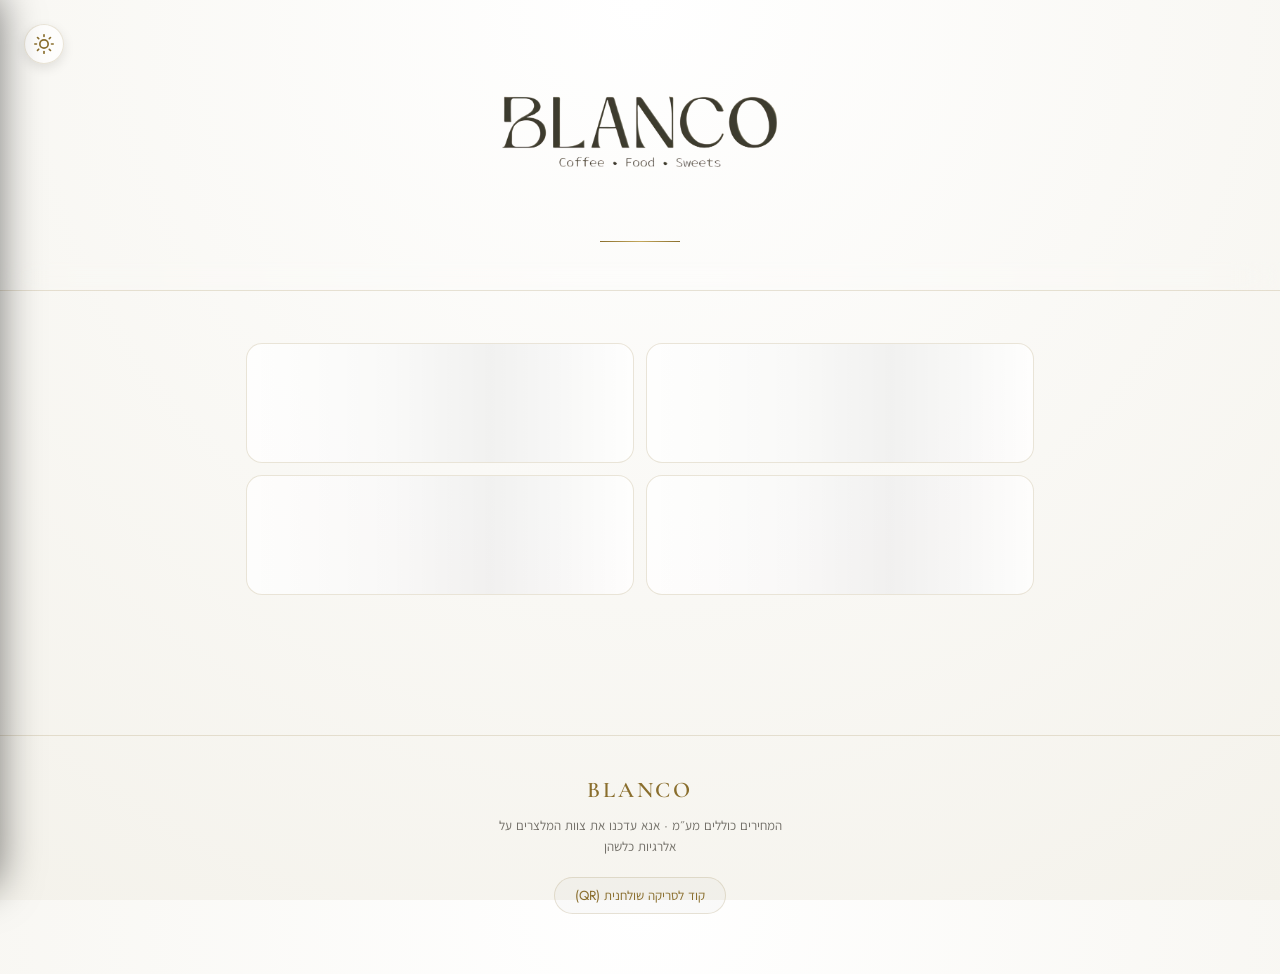
==== index.html @ 7db90a81 "Compact layout and 120Hz scroll performance optimization" ====
<!DOCTYPE html>
<html lang="he" dir="rtl">
<head>
  <meta charset="UTF-8">
  <meta name="viewport" content="width=device-width, initial-scale=1.0, maximum-scale=1.0, user-scalable=no">
  <title>BLANCO — תפריט דיגיטלי</title>
  <link rel="stylesheet" href="index.css">
</head>
<body class="light-theme">

  <!-- Top Action Header -->
  <header class="site-header">
    <div class="theme-toggle-wrap">
      <button class="theme-toggle-btn" id="themeToggle" aria-label="שינוי מצב תצוגה">
        <!-- Moon Icon (Hidden by Default in Light Mode) -->
        <svg id="themeIconMoon" width="20" height="20" viewBox="0 0 24 24" fill="none" stroke="currentColor" stroke-width="2" stroke-linecap="round" stroke-linejoin="round" style="display: none;">
          <path d="M21 12.79A9 9 0 1 1 11.21 3 7 7 0 0 0 21 12.79z"></path>
        </svg>
        <!-- Sun Icon (Visible by Default in Light Mode) -->
        <svg id="themeIconSun" width="20" height="20" viewBox="0 0 24 24" fill="none" stroke="currentColor" stroke-width="2" stroke-linecap="round" stroke-linejoin="round">
          <circle cx="12" cy="12" r="5"></circle>
          <line x1="12" y1="1" x2="12" y2="3"></line>
          <line x1="12" y1="21" x2="12" y2="23"></line>
          <line x1="4.22" y1="4.22" x2="5.64" y2="5.64"></line>
          <line x1="18.36" y1="18.36" x2="19.78" y2="19.78"></line>
          <line x1="1" y1="12" x2="3" y2="12"></line>
          <line x1="21" y1="12" x2="23" y2="12"></line>
          <line x1="4.22" y1="19.72" x2="5.64" y2="18.30"></line>
          <line x1="18.36" y1="5.64" x2="19.78" y2="4.22"></line>
        </svg>
      </button>
    </div>
    
    <img src="images/logo.png" alt="BLANCO Logo" class="logo-img">
    <div class="header-divider"></div>
  </header>



  <!-- Sticky Scrolling Section Pills Navigator -->
  <nav class="sticky-nav" id="stickyNav">
    <div class="nav-pills-wrapper">
      <div class="nav-pills no-scrollbar" id="navPills"></div>
    </div>
  </nav>

  <!-- Menu Root Container -->
  <main id="menuMain">
    <div id="menuRoot">
      <!-- Loading Skeletons -->
      <div class="items-grid" style="margin-top: 20px;">
        <div class="skeleton-card"><div class="skeleton-shimmer"></div></div>
        <div class="skeleton-card"><div class="skeleton-shimmer"></div></div>
        <div class="skeleton-card"><div class="skeleton-shimmer"></div></div>
        <div class="skeleton-card"><div class="skeleton-shimmer"></div></div>
      </div>
    </div>
  </main>

  <!-- Float Order Selections Badge -->
  <button class="floating-order-badge" id="floatingOrderBtn">
    <svg width="20" height="20" viewBox="0 0 24 24" fill="none" stroke="currentColor" stroke-width="2.5" stroke-linecap="round" stroke-linejoin="round">
      <path d="M6 2L3 6v14a2 2 0 0 0 2 2h14a2 2 0 0 0 2-2V6l-3-4z"></path>
      <line x1="3" y1="6" x2="21" y2="6"></line>
      <path d="M16 10a4 4 0 0 1-8 0"></path>
    </svg>
    <span>הבחירות שלי</span>
    <span class="order-count-bubble" id="orderCountBubble">0</span>
  </button>

  <!-- Selections Bottom Sheet Drawer -->
  <div class="drawer-overlay" id="drawerOverlay"></div>
  <div class="order-drawer" id="orderDrawer">
    <div class="drawer-handle"></div>
    <div class="drawer-header">
      <h3 class="drawer-title">הבחירות שלי</h3>
      <button class="drawer-close-btn" id="drawerCloseBtn" aria-label="סגור">✕</button>
    </div>
    <div class="drawer-content" id="drawerContent">
      <!-- Injected row selections -->
    </div>
    <div class="drawer-footer">
      <div class="price-tally-row">
        <span>סה״כ מוערך:</span>
        <span class="price-tally-value" id="priceTallyValue">₪0</span>
      </div>
      <button class="clear-selections-btn" id="clearSelectionsBtn">נקה את כל הבחירות</button>
    </div>
  </div>

  <!-- Interactive Full Screen Lightbox -->
  <div class="lightbox" id="lightbox" role="dialog" aria-modal="true" aria-label="תצוגת תמונה מוגדלת">
    <button class="lightbox-close" id="lightboxClose" aria-label="סגור">✕</button>
    <div class="lightbox-content-wrap" id="lightboxContent">
      <img class="lightbox-img" id="lightboxImg" src="" alt="">
      <div class="lightbox-info">
        <h4 class="lightbox-title" id="lightboxTitle"></h4>
        <p class="lightbox-desc" id="lightboxDesc"></p>
      </div>
      <span class="swipe-hint">החליקו למטה כדי לסגור</span>
    </div>
  </div>

  <!-- Footer Actions -->
  <footer>
    <div class="footer-logo">BLANCO</div>
    <p class="footer-note">המחירים כוללים מע״מ · אנא עדכנו את צוות המלצרים על אלרגיות כלשהן</p>
    <a href="qr.html" class="qr-footer-link">קוד לסריקה שולחנית (QR)</a>
  </footer>

  <!-- Scroll Back to Top Button -->
  <button class="scroll-top" id="scrollTopBtn" aria-label="חזרה למעלה">↑</button>

  <div class="toast-msg" id="toastMsg"></div>

  <!-- App Logic Integrations -->
  <script type="module">
    import { firebaseConfig, SECTIONS } from './menu-config.js';
    import { initializeApp } from "https://www.gstatic.com/firebasejs/10.12.5/firebase-app.js";
    import { getFirestore, collection, getDocs, addDoc, serverTimestamp } from "https://www.gstatic.com/firebasejs/10.12.5/firebase-firestore.js";

    // Initialize Firebase
    const app = initializeApp(firebaseConfig);
    const db = getFirestore(app);

    // Selections state (Local Storage mapping)
    let selectedDishes = JSON.parse(localStorage.getItem('blanco_selections') || '{}');
    let allDishes = [];

    // Elements
    const $ = s => document.querySelector(s);
    const $$ = s => document.querySelectorAll(s);
    
    // Toast Notification helper
    function showToast(msg) {
      const toast = $('#toastMsg');
      toast.textContent = msg;
      toast.classList.add('show');
      setTimeout(() => toast.classList.remove('show'), 2000);
    }

    // Escape HTML helper
    function esc(s) {
      return String(s == null ? '' : s)
        .replace(/&/g, '&amp;')
        .replace(/</g, '&lt;')
        .replace(/>/g, '&gt;')
        .replace(/"/g, '&quot;');
    }

    // Parse and detect dietary flags from texts if not set explicitly
    function checkDietary(dish, type) {
      if (type === 'vegetarian') {
        if (dish.isVegetarian !== undefined) return !!dish.isVegetarian;
        const keywords = ['צמחוני', 'טבעוני', 'חלומי', 'גבינ', 'פטה', 'סלט', 'שקשוקה', 'קרואסון חמאה'];
        return keywords.some(k => (dish.name + ' ' + (dish.desc || '')).includes(k));
      }
      if (type === 'spicy') {
        if (dish.isSpicy !== undefined) return !!dish.isSpicy;
        const keywords = ['חריף', 'פיקנטי', 'צ׳ילי', 'סומאק', 'לבנה חריפה'];
        return keywords.some(k => (dish.name + ' ' + (dish.desc || '')).includes(k));
      }
      if (type === 'glutenfree') {
        if (dish.isGlutenFree !== undefined) return !!dish.isGlutenFree;
        const keywords = ['ללא גלוטן', 'סלמון', 'פילה אנגוס', 'קרפצ׳יו', 'פירות ים'];
        // Pastas, bread, foccacias, schnitzels are generally not gluten free
        const glutenKeywords = ['פסטה', 'לחם', 'ג׳בטה', 'קרואסון', 'שניצל', 'טוסט', 'קרוטונים', 'פוקצ׳ה'];
        const matchesGluten = glutenKeywords.some(k => (dish.name + ' ' + (dish.desc || '')).includes(k));
        return !matchesGluten && keywords.some(k => (dish.name + ' ' + (dish.desc || '')).includes(k));
      }
      return false;
    }

    // Generate Single Card HTML
    function buildCardHTML(d) {
      const isSelected = !!selectedDishes[d.id];
      const quantity = isSelected ? selectedDishes[d.id].qty : 0;
      
      const variants = (d.price && d.price.includes(' \u00b7 ')) ? d.price.split(' \u00b7 ') : null;
      const priceTop = (d.price && !variants) ? `<span class="item-price">${esc(d.price)}</span>` : '';
      const variantRow = variants ? `<div class="price-row">${variants.map(v => `<span class="price-variant">${esc(v)}</span>`).join('')}</div>` : '';
      const desc = d.desc ? `<p class="item-desc">${esc(d.desc)}</p>` : '';
      const notes = d.note ? d.note.split(' | ').map(n => `<span class="item-note">
        <svg width="12" height="12" viewBox="0 0 24 24" fill="none" stroke="currentColor" stroke-width="2" style="margin-left: 3px;">
          <circle cx="12" cy="12" r="10"></circle><line x1="12" y1="16" x2="12" y2="12"></line><line x1="12" y1="8" x2="12.01" y2="8"></line>
        </svg>
        ${esc(n)}
      </span>`).join('') : '';

      // Dietary tags preview badges
      let tagBadges = '';
      if (checkDietary(d, 'vegetarian')) {
        tagBadges += `<span class="diet-badge" title="צמחוני">🍃</span>`;
      }
      if (checkDietary(d, 'spicy')) {
        tagBadges += `<span class="diet-badge" title="פיקנטי / חריף">🌶️</span>`;
      }
      if (checkDietary(d, 'glutenfree')) {
        tagBadges += `<span class="diet-badge" title="ללא גלוטן">🌾</span>`;
      }

      const orderBtn = `<button class="add-to-order-btn ${isSelected ? 'added' : ''}" data-id="${d.id}">
        ${isSelected ? '✓ נבחרה (' + quantity + ')' : '+ הוסף לבחירות'}
      </button>`;

      const img = `<img class="card-img" ${d.photo ? `src="${esc(d.photo)}"` : ''} alt="${esc(d.name)}" loading="lazy" data-desc="${esc(d.desc || '')}">`;

      return `
        <div class="menu-card" data-id="${d.id}" data-name="${esc(d.name)}">
          <div class="card-body">
            <div class="card-top">
              <span class="item-name">${esc(d.name)}</span>
              ${priceTop}
            </div>
            ${desc}
            ${variantRow}
            <div style="display:flex; justify-content:space-between; align-items:center; flex-wrap:wrap; gap:8px; margin-top:auto;">
              ${orderBtn}
              <div class="card-dietary-tags">${tagBadges}</div>
            </div>
            <div style="margin-top:6px; display:flex; flex-direction:column; gap:4px;">${notes}</div>
          </div>
          <div class="card-img-wrap">${img}</div>
        </div>
      `;
    }

    // Render Full Menu Grid
    function renderMenu() {
      const mainRoot = $('#menuMain');
      
      if (!allDishes.length) {
        mainRoot.innerHTML = `
          <div style="text-align: center; padding: 60px 20px; color: var(--text-muted);">
            <p>אין מנות זמינות להצגה כרגע.</p>
          </div>
        `;
        return;
      }

      // Group dishes by Section key
      const grouped = {};
      allDishes.forEach(d => {
        (grouped[d.section] = grouped[d.section] || []).push(d);
      });

      // Sort subgroups by order field
      Object.values(grouped).forEach(arr => {
        arr.sort((a, b) => (a.order || 0) - (b.order || 0));
      });

      let html = '';
      let pillsHtml = '';
      let isFirst = true;

      SECTIONS.forEach(sec => {
        const arr = grouped[sec.key];
        if (!arr || !arr.length) return;

        const shortTitle = sec.short || sec.title;
        pillsHtml += `<button class="nav-pill ${isFirst ? 'active' : ''}" data-target="${sec.key}">${esc(shortTitle)}</button>`;
        isFirst = false;

        html += `
          <section class="menu-section" id="${sec.key}">
            <div class="section-header">
              <h2 class="section-title">${esc(sec.title)}</h2>
              <hr class="section-divider">
            </div>
            <div class="items-grid">
              ${arr.map(buildCardHTML).join('')}
            </div>
          </section>
        `;
      });

      // Inject HTML (including indicator as child to avoid page overflow stretching)
      $('#navPills').innerHTML = pillsHtml + '<div class="nav-slider-indicator" id="navIndicator"></div>';
      mainRoot.innerHTML = html;

      initInteractions();
      updateSlidingIndicator();
      updateOrderUI();
    }

    // Dynamic Sliding pill indicator handler
    function updateSlidingIndicator(activePill) {
      if (!activePill) activePill = $('.nav-pill.active');
      const indicator = $('#navIndicator');
      if (activePill && indicator) {
        indicator.style.width = `${activePill.offsetWidth}px`;
        indicator.style.left = `${activePill.offsetLeft}px`;
      } else if (indicator) {
        indicator.style.width = '0';
      }
    }

    // Selections Logic Handlers
    function updateOrderUI() {
      const count = Object.values(selectedDishes).reduce((acc, curr) => acc + curr.qty, 0);
      const floatBtn = $('#floatingOrderBtn');
      const bubble = $('#orderCountBubble');
      
      // Toggle floating button visibility
      if (count > 0) {
        floatBtn.classList.add('visible');
        bubble.textContent = count;
      } else {
        floatBtn.classList.remove('visible');
        toggleDrawer(false);
      }

      // Calculate total price
      let tally = 0;
      let drawerHtml = '';

      Object.entries(selectedDishes).forEach(([id, dish]) => {
        // Parse numerical price (handles variants and symbols like ₪)
        let priceNum = 0;
        const cleanedPrice = dish.price.replace(/[^\d.]/g, '');
        if (cleanedPrice) {
          priceNum = parseFloat(cleanedPrice);
        }
        const itemTally = priceNum * dish.qty;
        tally += itemTally;

        drawerHtml += `
          <div class="selected-item-row" data-id="${id}">
            <div class="sel-item-info">
              <span class="sel-item-name">${esc(dish.name)}</span>
              <span class="sel-item-price">${esc(dish.price)}</span>
            </div>
            <div class="sel-item-controls">
              <button class="qty-btn dec-qty" data-id="${id}">-</button>
              <span class="qty-number">${dish.qty}</span>
              <button class="qty-btn inc-qty" data-id="${id}">+</button>
            </div>
          </div>
        `;
      });

      $('#priceTallyValue').textContent = `₪${tally}`;
      $('#drawerContent').innerHTML = drawerHtml || `
        <div class="drawer-empty-state">
          <p>לא נבחרו מנות עדיין.</p>
        </div>
      `;

      // Save state to Local Storage
      localStorage.setItem('blanco_selections', JSON.stringify(selectedDishes));
    }

    function addSelection(id) {
      const dish = allDishes.find(x => x.id === id);
      if (!dish) return;

      if (selectedDishes[id]) {
        selectedDishes[id].qty += 1;
      } else {
        selectedDishes[id] = {
          name: dish.name,
          price: dish.price,
          qty: 1
        };
      }
      
      showToast(`המנה "${dish.name}" נוספה לבחירות`);
      updateOrderUI();
      
      // Update card button UI text instantly
      const btn = $(`.add-to-order-btn[data-id="${id}"]`);
      if (btn) {
        btn.classList.add('added');
        btn.textContent = `✓ נבחרה (${selectedDishes[id].qty})`;
      }
    }

    function removeSelection(id, fully = false) {
      if (!selectedDishes[id]) return;

      if (fully || selectedDishes[id].qty <= 1) {
        delete selectedDishes[id];
        const btn = $(`.add-to-order-btn[data-id="${id}"]`);
        if (btn) {
          btn.classList.remove('added');
          btn.textContent = '+ הוסף לבחירות';
        }
      } else {
        selectedDishes[id].qty -= 1;
        const btn = $(`.add-to-order-btn[data-id="${id}"]`);
        if (btn) {
          btn.textContent = `✓ נבחרה (${selectedDishes[id].qty})`;
        }
      }
      updateOrderUI();
    }

    // Scroll & Intersection Interactions
    function initInteractions() {
      const nav = $('#stickyNav');
      const pills = $$('.nav-pill');
      const sections = $$('.menu-section');
      const scrollBtn = $('#scrollTopBtn');
      const pillsEl = $('#navPills');

      // Click pill to scroll smoothly
      pills.forEach(p => p.addEventListener('click', () => {
        const t = document.getElementById(p.dataset.target);
        if (!t) return;
        
        // Remove temporarily intersection highlighting during forced click scrolls
        obs.disconnect();
        
        pills.forEach(x => x.classList.remove('active'));
        p.classList.add('active');
        updateSlidingIndicator();
        p.scrollIntoView({ behavior: 'smooth', block: 'nearest', inline: 'center' });
        
        const top = t.getBoundingClientRect().top + window.pageYOffset - nav.offsetHeight - 12;
        
        window.scrollTo({ top, behavior: 'smooth' });
        
        // Re-enable observer after smooth scroll completes
        setTimeout(() => {
          sections.forEach(s => obs.observe(s));
        }, 800);
      }));

      // High-performance IntersectionObserver to highlight active category on scrolling
      let currentActiveId = '';
      const obs = new IntersectionObserver(entries => {
        let activeId = '';
        entries.forEach(e => {
          if (e.isIntersecting) {
            activeId = e.target.id;
          }
        });

        if (activeId && activeId !== currentActiveId) {
          currentActiveId = activeId;
          
          requestAnimationFrame(() => {
            pills.forEach(p => {
              const isTarget = p.dataset.target === activeId;
              p.classList.toggle('active', isTarget);
            });
            
            const activePill = pillsEl.querySelector('.nav-pill[data-target="' + activeId + '"]');
            
            updateSlidingIndicator(activePill);
            
            if (activePill) {
              activePill.scrollIntoView({ behavior: 'smooth', block: 'nearest', inline: 'center' });
            }
          });
        }
      }, {
        rootMargin: '-' + (nav.offsetHeight + 10) + 'px 0px -60% 0px',
        threshold: 0
      });
      
      sections.forEach(s => obs.observe(s));

      // Scroll event throttling
      let ticking = false;
      window.addEventListener('scroll', () => {
        if (ticking) return;
        ticking = true;
        requestAnimationFrame(() => {
          const isScrolled = window.pageYOffset > 40;
          nav.classList.toggle('scrolled', isScrolled);
          scrollBtn.classList.toggle('visible', window.pageYOffset > 320);
          ticking = false;
        });
      }, { passive: true });

      scrollBtn.addEventListener('click', () => window.scrollTo({ top: 0, behavior: 'smooth' }));
    }

    // Lightbox Details & Swipe Dismissals
    const lightbox = $('#lightbox');
    const lightboxImg = $('#lightboxImg');
    const lightboxClose = $('#lightboxClose');
    const lightboxTitle = $('#lightboxTitle');
    const lightboxDesc = $('#lightboxDesc');
    const lightboxContent = $('#lightboxContent');

    let touchStartY = 0;
    let touchEndY = 0;

    function openLightbox(src, alt, desc) {
      lightboxImg.src = src;
      lightboxImg.alt = alt;
      lightboxTitle.textContent = alt;
      lightboxDesc.textContent = desc || '';
      lightbox.classList.add('open');
      document.body.style.overflow = 'hidden';
      lightboxContent.style.transform = 'translateY(0)';
    }

    function closeLightbox() {
      lightbox.classList.remove('open');
      document.body.style.overflow = '';
      setTimeout(() => {
        lightboxImg.src = '';
        lightboxTitle.textContent = '';
        lightboxDesc.textContent = '';
      }, 300);
    }

    // Clicks on images inside cards triggers lightbox
    document.addEventListener('click', e => {
      if (e.target.classList.contains('card-img') && e.target.src) {
        openLightbox(e.target.src, e.target.alt, e.target.dataset.desc);
      }
      
      // Add selection click delegate
      if (e.target.classList.contains('add-to-order-btn')) {
        const id = e.target.dataset.id;
        addSelection(id);
      }

      // Quantity buttons click delegates inside Selections Drawer
      if (e.target.classList.contains('inc-qty')) {
        const id = e.target.dataset.id;
        addSelection(id);
      }
      if (e.target.classList.contains('dec-qty')) {
        const id = e.target.dataset.id;
        removeSelection(id);
      }
    });

    lightbox.addEventListener('click', e => {
      if (e.target === lightbox || e.target === lightboxClose || e.target.id === 'lightboxContent') {
        closeLightbox();
      }
    });
    
    lightboxClose.addEventListener('click', closeLightbox);
    document.addEventListener('keydown', e => { if (e.key === 'Escape') closeLightbox(); });

    // Touch events for drag-to-dismiss gesture on lightbox
    lightboxContent.addEventListener('touchstart', e => {
      touchStartY = e.changedTouches[0].screenY;
    }, { passive: true });

    lightboxContent.addEventListener('touchmove', e => {
      const currentY = e.changedTouches[0].screenY;
      const diff = currentY - touchStartY;
      if (diff > 0) { // Dragging downwards
        lightboxContent.style.transform = `translateY(${diff}px)`;
      }
    }, { passive: true });

    lightboxContent.addEventListener('touchend', e => {
      touchEndY = e.changedTouches[0].screenY;
      const diff = touchEndY - touchStartY;
      if (diff > 120) { // Dragged down enough to dismiss
        closeLightbox();
      } else { // Bounce back
        lightboxContent.style.transform = 'translateY(0)';
      }
    }, { passive: true });

    // Selections Bottom Sheet Drawer triggers
    const orderDrawer = $('#orderDrawer');
    const drawerOverlay = $('#drawerOverlay');
    const floatingBtn = $('#floatingOrderBtn');
    const drawerCloseBtn = $('#drawerCloseBtn');

    function toggleDrawer(open) {
      if (open) {
        drawerOverlay.classList.add('open');
        orderDrawer.classList.add('open');
        document.body.style.overflow = 'hidden';
      } else {
        drawerOverlay.classList.remove('open');
        orderDrawer.classList.remove('open');
        document.body.style.overflow = '';
      }
    }

    floatingBtn.addEventListener('click', () => toggleDrawer(true));
    drawerOverlay.addEventListener('click', () => toggleDrawer(false));
    drawerCloseBtn.addEventListener('click', () => toggleDrawer(false));
    
    // Swipe down to close drawer on mobile handle bar
    $('.drawer-handle').addEventListener('touchstart', e => {
      touchStartY = e.changedTouches[0].screenY;
    }, { passive: true });

    $('.drawer-handle').addEventListener('touchmove', e => {
      const currentY = e.changedTouches[0].screenY;
      const diff = currentY - touchStartY;
      if (diff > 0) {
        orderDrawer.style.transform = `translateY(${diff}px)`;
      }
    }, { passive: true });

    $('.drawer-handle').addEventListener('touchend', e => {
      touchEndY = e.changedTouches[0].screenY;
      const diff = touchEndY - touchStartY;
      if (diff > 120) {
        toggleDrawer(false);
      }
      orderDrawer.style.transform = '';
    }, { passive: true });

    $('#clearSelectionsBtn').addEventListener('click', () => {
      if (confirm('האם ברצונך לנקות את כל המנות שנבחרו?')) {
        selectedDishes = {};
        updateOrderUI();
        // Rerender to restore cards add buttons
        renderMenu();
        showToast('כל הבחירות נוקו');
      }
    });

    // Theme Switcher Dial
    const themeBtn = $('#themeToggle');
    const htmlEl = document.body;
    
    themeBtn.addEventListener('click', () => {
      const isLight = htmlEl.classList.toggle('light-theme');
      localStorage.setItem('blanco_theme', isLight ? 'light' : 'dark');
      
      // Swap dial icons
      if (isLight) {
        $('#themeIconMoon').style.display = 'none';
        $('#themeIconSun').style.display = 'block';
      } else {
        $('#themeIconMoon').style.display = 'block';
        $('#themeIconSun').style.display = 'none';
      }
      
      // Briefly show feedback
      showToast(isLight ? 'הופעל עיצוב בהיר' : 'הופעל עיצוב כהה');
    });





    // Window size change updates active pill position indicator
    window.addEventListener('resize', updateSlidingIndicator);

    // Initial Database loading
    async function loadDishesData() {
      try {
        // Track visit — writes timestamp asynchronously to visits collection
        addDoc(collection(db, 'visits'), { openedAt: serverTimestamp() }).catch(err => console.log('Visits collection tracking ignored: ', err));

        const snap = await getDocs(collection(db, 'dishes'));
        allDishes = snap.docs.map(x => ({ id: x.id, ...x.data() }));
        const activeDishes = allDishes.filter(x => !x.archived);
        
        // Replace skeleton screens with rendered menu
        allDishes = activeDishes;
        renderMenu();
      } catch (err) {
        console.error(err);
        $('#menuRoot').className = 'menu-state';
        $('#menuRoot').innerHTML = `
          <div style="text-align: center; padding: 60px 20px; color: var(--text-muted);">
            <p>שגיאה בטעינת המנות. אנא בדוק את החיבור לרשת ונסה שוב.</p>
          </div>
        `;
      }
    }
    
    // Kick off load
    loadDishesData();
  </script>
</body>
</html>
---- index.css ----
@import url('https://fonts.googleapis.com/css2?family=Cormorant+Garamond:ital,wght@0,300;0,400;0,500;0,600;0,700;1,300;1,400;1,500;1,600&family=Jost:ital,wght@0,300;0,400;0,500;0,600;0,700;1,300;1,400;1,500;1,600&family=Assistant:wght@300;400;500;600;700;800&display=swap');

*, *::before, *::after {
  box-sizing: border-box;
  margin: 0;
  padding: 0;
}

/* ════════════════════════════════════════════════════════════════
   THEMING SYSTEMS & TOKENS
   ════════════════════════════════════════════════════════════════ */
:root {
  /* Default Luxury Dark Mode */
  --bg-color: #0F0E0D;
  --bg-gradient: radial-gradient(circle at top, #1A1816 0%, #0A0909 100%);
  --panel-bg: rgba(22, 21, 19, 0.72);
  --text-color: #F3F1EB;
  --text-muted: #A6A299;
  --gold: #C5A85C;
  --gold-accent: #E5C97C;
  --gold-rgb: 197, 168, 92;
  --gold-gradient: linear-gradient(135deg, #A48332, #E5C97C, #A48332);
  --border-color: rgba(197, 168, 92, 0.16);
  --border-glow: rgba(197, 168, 92, 0.08);
  --shadow-color: rgba(0, 0, 0, 0.7);
  --nav-active-bg: #C5A85C;
  --nav-active-text: #0F0E0D;
  --pill-bg: rgba(255, 255, 255, 0.02);
  --pill-border: rgba(197, 168, 92, 0.12);
  --glass-shadow: 0 8px 32px 0 rgba(0, 0, 0, 0.4);
  --input-bg: rgba(255, 255, 255, 0.03);
  --drawer-bg: rgba(15, 14, 13, 0.96);
  --toast-bg: #1A1916;
  --toast-text: #F3F1EB;
  
  --font-serif: 'Cormorant Garamond', serif;
  --font-sans: 'Jost', 'Assistant', sans-serif;
  
  --transition-smooth: cubic-bezier(0.25, 0.8, 0.25, 1);
}

body.light-theme {
  /* Premium Luxury Light Mode */
  --bg-color: #FAF9F6;
  --bg-gradient: radial-gradient(circle at top, #FFFFFF 0%, #F4F2EB 100%);
  --panel-bg: rgba(255, 255, 255, 0.75);
  --text-color: #1C1B19;
  --text-muted: #737069;
  --gold: #8A6E2D;
  --gold-accent: #A98C42;
  --gold-rgb: 138, 110, 45;
  --gold-gradient: linear-gradient(135deg, #8A6E2D, #C5A85C, #8A6E2D);
  --border-color: rgba(138, 110, 45, 0.18);
  --border-glow: rgba(138, 110, 45, 0.06);
  --shadow-color: rgba(138, 110, 45, 0.05);
  --nav-active-bg: #1C1B19;
  --nav-active-text: #FAF9F6;
  --pill-bg: rgba(0, 0, 0, 0.02);
  --pill-border: rgba(138, 110, 45, 0.15);
  --glass-shadow: 0 8px 32px 0 rgba(138, 110, 45, 0.08);
  --input-bg: rgba(0, 0, 0, 0.02);
  --drawer-bg: rgba(250, 249, 246, 0.98);
  --toast-bg: #FAF9F6;
  --toast-text: #1C1B19;
}

/* ════════════════════════════════════════════════════════════════
   BASE STYLING
   ════════════════════════════════════════════════════════════════ */
html {
  scroll-behavior: smooth;
  height: 100%;
}

body {
  background: var(--bg-color);
  background-image: var(--bg-gradient);
  color: var(--text-color);
  font-family: var(--font-sans);
  direction: rtl;
  text-align: right;
  min-height: 100vh;
  overflow-x: hidden;
  position: relative;
  transition: background-color 0.5s ease, color 0.5s ease;
  -webkit-font-smoothing: antialiased;
  -webkit-overflow-scrolling: touch;
}

/* Hide scrollbars but support touch sliding */
.no-scrollbar::-webkit-scrollbar {
  display: none;
}
.no-scrollbar {
  -ms-overflow-style: none;
  scrollbar-width: none;
}

/* ════════════════════════════════════════════════════════════════
   SITE HEADER & NAVIGATION
   ════════════════════════════════════════════════════════════════ */
.site-header {
  position: relative;
  text-align: center;
  padding: 48px 24px 20px;
  display: flex;
  flex-direction: column;
  align-items: center;
  gap: 16px;
}

.theme-toggle-wrap {
  position: absolute;
  top: 24px;
  left: 24px;
  z-index: 10;
}

.theme-toggle-btn {
  background: var(--panel-bg);
  border: 1px solid var(--border-color);
  width: 40px;
  height: 40px;
  border-radius: 50%;
  display: flex;
  align-items: center;
  justify-content: center;
  cursor: pointer;
  color: var(--gold);
  transition: all 0.3s var(--transition-smooth);
  backdrop-filter: blur(8px);
  -webkit-backdrop-filter: blur(8px);
  box-shadow: 0 4px 12px rgba(0, 0, 0, 0.1);
}

.theme-toggle-btn:hover {
  transform: rotate(15deg) scale(1.08);
  border-color: var(--gold);
  box-shadow: 0 0 12px var(--border-glow);
}

.logo-img {
  max-width: clamp(200px, 45vw, 360px);
  width: 100%;
  height: auto;
  margin: 0 auto;
  display: block;
  transition: transform 0.6s var(--transition-smooth), filter 0.5s ease;
}

body.light-theme .logo-img {
  filter: invert(0.08) sepia(0.1) saturate(2) hue-rotate(15deg);
}

.site-header:hover .logo-img {
  transform: scale(1.02);
}

.header-divider {
  width: 80px;
  height: 1px;
  background: var(--gold-gradient);
  margin-top: 4px;
}

/* Search Area */
.search-container {
  width: 100%;
  max-width: 480px;
  margin: 12px auto 8px;
  padding: 0 20px;
}

.search-wrapper {
  position: relative;
  display: flex;
  align-items: center;
}

.search-input {
  width: 100%;
  padding: 12px 44px 12px 16px;
  font-family: var(--font-sans);
  font-size: 0.95rem;
  background: var(--panel-bg);
  border: 1px solid var(--border-color);
  border-radius: 30px;
  color: var(--text-color);
  outline: none;
  transition: all 0.3s var(--transition-smooth);
  backdrop-filter: blur(10px);
  -webkit-backdrop-filter: blur(10px);
  box-shadow: var(--glass-shadow);
}

.search-input:focus {
  border-color: var(--gold-accent);
  box-shadow: 0 0 15px rgba(var(--gold-rgb), 0.15);
}

.search-icon {
  position: absolute;
  right: 18px;
  color: var(--gold);
  pointer-events: none;
  display: flex;
  align-items: center;
}

/* Filters Row */
.filter-tags-container {
  display: flex;
  justify-content: center;
  gap: 8px;
  margin: 12px auto 0;
  padding: 0 20px;
  flex-wrap: wrap;
}

.filter-tag {
  background: var(--pill-bg);
  border: 1px solid var(--pill-border);
  color: var(--text-muted);
  font-family: var(--font-sans);
  font-size: 0.8rem;
  font-weight: 500;
  padding: 6px 14px;
  border-radius: 20px;
  cursor: pointer;
  display: flex;
  align-items: center;
  gap: 6px;
  transition: all 0.25s ease;
  user-select: none;
}

.filter-tag svg {
  fill: currentColor;
  transition: transform 0.25s ease;
}

.filter-tag:hover {
  color: var(--gold);
  border-color: var(--border-color);
}

.filter-tag.active {
  background: var(--nav-active-bg);
  color: var(--nav-active-text);
  border-color: var(--nav-active-bg);
  font-weight: 600;
  box-shadow: 0 4px 12px rgba(var(--gold-rgb), 0.25);
}

.filter-tag.active svg {
  transform: scale(1.1);
}

/* Sticky Navigation Drawer */
.sticky-nav {
  position: sticky;
  top: 0;
  z-index: 100;
  background: rgba(var(--bg-color), 0.85);
  backdrop-filter: blur(20px);
  -webkit-backdrop-filter: blur(20px);
  border-bottom: 1px solid var(--border-color);
  padding: 10px 0;
  transition: border-color 0.3s ease, box-shadow 0.3s ease, background-color 0.5s ease;
}

.sticky-nav.scrolled {
  box-shadow: 0 4px 30px rgba(0, 0, 0, 0.15);
  border-bottom-color: rgba(var(--gold-rgb), 0.3);
}

.nav-pills-wrapper {
  position: relative;
  max-width: 780px;
  margin: 0 auto;
  padding: 0 16px;
}

.nav-pills {
  display: flex;
  gap: 8px;
  overflow-x: auto;
  padding: 4px 0;
  position: relative;
}

.nav-pill {
  flex-shrink: 0;
  font-family: var(--font-sans);
  font-weight: 500;
  font-size: 0.88rem;
  padding: 8px 18px;
  border-radius: 20px;
  border: 1px solid transparent;
  background: transparent;
  color: var(--text-muted);
  cursor: pointer;
  transition: color 0.3s var(--transition-smooth);
  position: relative;
  z-index: 2;
  white-space: nowrap;
  outline: none;
  -webkit-tap-highlight-color: transparent;
}

.nav-pill:hover {
  color: var(--gold);
}

.nav-pill.active {
  color: var(--nav-active-text);
  font-weight: 600;
}

/* Sliding active pill indicator (fluid glass selector) */
.nav-slider-indicator {
  position: absolute;
  top: 4px;
  height: calc(100% - 8px);
  background: var(--gold-gradient);
  border-radius: 20px;
  z-index: 1;
  transition: all 0.35s cubic-bezier(0.25, 1, 0.5, 1);
  box-shadow: 0 4px 15px rgba(var(--gold-rgb), 0.3);
  pointer-events: none;
  will-change: left, width;
}

/* ════════════════════════════════════════════════════════════════
   MAIN CONTENT GRID & CARDS
   ════════════════════════════════════════════════════════════════ */
main {
  max-width: 820px;
  margin: 0 auto;
  padding: 32px 16px 100px;
}

.menu-section {
  margin-bottom: 32px;
  opacity: 0;
  transform: translateY(20px);
  animation: fadeUp 0.6s var(--transition-smooth) forwards;
}

/* Delay section visual entrances */
.menu-section:nth-child(1)  { animation-delay: 0.05s; }
.menu-section:nth-child(2)  { animation-delay: 0.1s; }
.menu-section:nth-child(3)  { animation-delay: 0.15s; }
.menu-section:nth-child(4)  { animation-delay: 0.2s; }
.menu-section:nth-child(5)  { animation-delay: 0.25s; }

@keyframes fadeUp {
  to {
    opacity: 1;
    transform: translateY(0);
  }
}

.section-header {
  margin-bottom: 20px;
  position: relative;
  display: flex;
  align-items: center;
  gap: 16px;
}

.section-title {
  font-family: var(--font-serif);
  font-style: italic;
  font-weight: 400;
  font-size: clamp(1.6rem, 5.5vw, 2.1rem);
  color: var(--gold);
  line-height: 1.2;
  white-space: nowrap;
}

.section-divider {
  flex: 1;
  height: 1px;
  border: none;
  background: linear-gradient(to left, var(--border-color), transparent);
}

/* Menu Cards Layout */
.items-grid {
  display: grid;
  grid-template-columns: 1fr;
  gap: 12px;
}

@media (min-width: 600px) {
  .items-grid {
    grid-template-columns: repeat(2, 1fr);
  }
}

/* Premium Glassmorphism Card (Mobile First - horizontal layout) */
.menu-card {
  background: var(--panel-bg);
  border: 1px solid var(--border-color);
  border-radius: 16px;
  box-shadow: var(--glass-shadow);
  display: flex;
  flex-direction: row;
  align-items: stretch;
  overflow: hidden;
  position: relative;
  transition: transform 0.4s var(--transition-smooth), border-color 0.4s ease, box-shadow 0.4s ease;
  backdrop-filter: blur(10px);
  -webkit-backdrop-filter: blur(10px);
  will-change: transform, border-color, box-shadow;
}

.menu-card::before {
  content: '';
  position: absolute;
  top: 0;
  right: 0;
  bottom: 0;
  width: 4px;
  background: var(--gold-gradient);
  opacity: 0;
  transition: opacity 0.4s ease;
  z-index: 5;
}

.menu-card:hover {
  transform: translateY(-4px);
  border-color: rgba(var(--gold-rgb), 0.4);
  box-shadow: 0 12px 28px rgba(0, 0, 0, 0.25), 0 0 10px var(--border-glow);
}

.menu-card:hover::before {
  opacity: 1;
}

.card-body {
  flex: 1;
  padding: 12px 14px;
  display: flex;
  flex-direction: column;
  gap: 4px;
  min-width: 0;
}

.card-top {
  display: flex;
  justify-content: space-between;
  align-items: flex-start;
  gap: 12px;
}

.item-name {
  font-family: var(--font-serif);
  font-weight: 600;
  font-size: 1.12rem;
  color: var(--text-color);
  line-height: 1.3;
  letter-spacing: 0.01em;
}

.item-price {
  font-family: var(--font-serif);
  font-weight: 600;
  font-size: 1.05rem;
  color: var(--gold);
  white-space: nowrap;
}

.item-desc {
  font-size: 0.8rem;
  color: var(--text-muted);
  line-height: 1.4;
  flex-grow: 1;
}

.item-note {
  font-size: 0.78rem;
  color: var(--gold);
  font-weight: 500;
  display: inline-flex;
  align-items: center;
  gap: 4px;
}

/* Dietary Badge Items */
.card-dietary-tags {
  display: flex;
  gap: 6px;
  margin-top: 4px;
  flex-wrap: wrap;
}

.diet-badge {
  display: inline-flex;
  align-items: center;
  justify-content: center;
  width: 20px;
  height: 20px;
  border-radius: 50%;
  background: var(--input-bg);
  border: 1px solid var(--border-color);
  color: var(--gold);
  cursor: help;
  transition: all 0.2s ease;
}

.diet-badge:hover {
  background: rgba(var(--gold-rgb), 0.12);
  color: var(--gold-accent);
}

/* Card Image Area (Mobile First - Left Side) */
.card-img-wrap {
  flex-shrink: 0;
  width: 90px;
  position: relative;
  overflow: hidden;
  background: linear-gradient(135deg, rgba(var(--gold-rgb), 0.03), rgba(var(--gold-rgb), 0.1));
}

.card-img {
  width: 100%;
  height: 100%;
  object-fit: cover;
  transition: transform 0.6s var(--transition-smooth);
}

.menu-card:hover .card-img {
  transform: scale(1.08);
}

.card-img:not([src]) {
  display: none;
}

.menu-card:has(.card-img:not([src])) .card-img-wrap {
  display: none;
}

/* Interactive Add to Selections button in Card */
.add-to-order-btn {
  align-self: flex-start;
  background: transparent;
  border: 1px solid var(--border-color);
  color: var(--gold);
  padding: 3px 8px;
  border-radius: 12px;
  font-size: 0.72rem;
  font-weight: 600;
  cursor: pointer;
  transition: all 0.25s ease;
  margin-top: 2px;
  display: flex;
  align-items: center;
  gap: 4px;
  -webkit-tap-highlight-color: transparent;
}

.add-to-order-btn:hover {
  background: var(--gold);
  color: var(--nav-active-text);
  border-color: var(--gold);
  box-shadow: 0 2px 8px rgba(var(--gold-rgb), 0.3);
}

.add-to-order-btn.added {
  background: var(--border-color);
  color: var(--text-color);
  border-color: transparent;
}

/* ─── Responsive Adjustments (Tablet & Desktop: Vertical Cards) ─── */
@media (min-width: 600px) {
  .menu-card {
    flex-direction: column;
  }
  .card-img-wrap {
    width: 100%;
    height: 130px;
  }
  .card-body {
    padding: 14px;
  }
}

.price-row {
  display: flex;
  gap: 12px;
  flex-wrap: wrap;
  margin-top: 2px;
}

.price-variant {
  font-family: var(--font-serif);
  font-weight: 600;
  font-size: 0.95rem;
  color: var(--gold);
  background: var(--pill-bg);
  border: 1px solid var(--pill-border);
  padding: 2px 8px;
  border-radius: 6px;
}

/* ════════════════════════════════════════════════════════════════
   SELECTIONS ORDER DRAWER
   ════════════════════════════════════════════════════════════════ */
/* Floating Checkout Action Button */
.floating-order-badge {
  position: fixed;
  bottom: 24px;
  left: 24px;
  background: var(--gold-gradient);
  color: var(--nav-active-text);
  border: none;
  padding: 12px 22px;
  border-radius: 30px;
  font-family: var(--font-sans);
  font-weight: 600;
  font-size: 0.95rem;
  display: flex;
  align-items: center;
  gap: 10px;
  cursor: pointer;
  box-shadow: 0 8px 24px rgba(0, 0, 0, 0.4), 0 0 15px rgba(var(--gold-rgb), 0.2);
  z-index: 150;
  transform: translateY(100px);
  opacity: 0;
  transition: transform 0.4s var(--transition-smooth), opacity 0.4s ease, scale 0.2s ease;
  will-change: transform, opacity;
}

.floating-order-badge.visible {
  transform: translateY(0);
  opacity: 1;
}

.floating-order-badge:hover {
  scale: 1.05;
}

.floating-order-badge:active {
  scale: 0.95;
}

.order-count-bubble {
  background: var(--nav-active-text);
  color: var(--gold-accent);
  width: 22px;
  height: 22px;
  border-radius: 50%;
  display: flex;
  align-items: center;
  justify-content: center;
  font-size: 0.8rem;
  font-weight: 700;
}

/* Selections Drawer Panel */
.drawer-overlay {
  position: fixed;
  inset: 0;
  background: rgba(0, 0, 0, 0.6);
  backdrop-filter: blur(4px);
  z-index: 400;
  opacity: 0;
  pointer-events: none;
  transition: opacity 0.4s ease;
}

.drawer-overlay.open {
  opacity: 1;
  pointer-events: auto;
}

.order-drawer {
  position: fixed;
  z-index: 410;
  background: var(--drawer-bg);
  border: 1px solid var(--border-color);
  box-shadow: 0 -10px 40px rgba(0, 0, 0, 0.5);
  transition: transform 0.4s var(--transition-smooth);
  display: flex;
  flex-direction: column;
  backdrop-filter: blur(25px);
  -webkit-backdrop-filter: blur(25px);
  
  /* Responsive: Bottom sheet on Mobile, Left panel on Desktop */
  left: 0;
  bottom: 0;
  width: 100%;
  height: 80vh;
  border-radius: 24px 24px 0 0;
  transform: translateY(100%);
}

@media (min-width: 768px) {
  .order-drawer {
    left: 0;
    top: 0;
    bottom: 0;
    width: 420px;
    height: 100vh;
    border-radius: 0 24px 24px 0;
    transform: translateX(-100%);
  }
}

.drawer-overlay.open + .order-drawer {
  transform: translateY(0);
}

@media (min-width: 768px) {
  .drawer-overlay.open + .order-drawer {
    transform: translateX(0);
  }
}

/* Handle bar for sliding sheet on mobile */
.drawer-handle {
  width: 40px;
  height: 4px;
  background: var(--border-color);
  border-radius: 2px;
  margin: 12px auto 4px;
  flex-shrink: 0;
}
@media (min-width: 768px) {
  .drawer-handle {
    display: none;
  }
}

.drawer-header {
  padding: 16px 24px;
  display: flex;
  justify-content: space-between;
  align-items: center;
  border-bottom: 1px solid var(--border-color);
}

.drawer-title {
  font-family: var(--font-serif);
  font-weight: 600;
  font-size: 1.4rem;
  color: var(--gold);
}

.drawer-close-btn {
  background: transparent;
  border: none;
  color: var(--text-muted);
  cursor: pointer;
  font-size: 1.1rem;
  display: flex;
  align-items: center;
  justify-content: center;
  width: 32px;
  height: 32px;
  border-radius: 50%;
  border: 1px solid var(--border-color);
  transition: all 0.2s ease;
}

.drawer-close-btn:hover {
  color: var(--gold);
  border-color: var(--gold);
}

.drawer-content {
  flex: 1;
  overflow-y: auto;
  padding: 20px 24px;
  display: flex;
  flex-direction: column;
  gap: 16px;
}

.selected-item-row {
  display: flex;
  justify-content: space-between;
  align-items: center;
  padding-bottom: 12px;
  border-bottom: 1px dashed rgba(var(--gold-rgb), 0.15);
}

.sel-item-info {
  display: flex;
  flex-direction: column;
  gap: 2px;
}

.sel-item-name {
  font-size: 0.95rem;
  font-weight: 500;
}

.sel-item-price {
  font-size: 0.82rem;
  color: var(--gold);
}

.sel-item-controls {
  display: flex;
  align-items: center;
  gap: 12px;
}

.qty-btn {
  background: var(--input-bg);
  border: 1px solid var(--border-color);
  color: var(--text-color);
  width: 28px;
  height: 28px;
  border-radius: 50%;
  cursor: pointer;
  display: flex;
  align-items: center;
  justify-content: center;
  font-weight: bold;
  transition: all 0.2s ease;
}

.qty-btn:hover {
  border-color: var(--gold);
  color: var(--gold);
}

.qty-number {
  font-size: 0.95rem;
  font-weight: 600;
  min-width: 16px;
  text-align: center;
}

.drawer-empty-state {
  text-align: center;
  padding: 40px 20px;
  color: var(--text-muted);
  font-size: 0.9rem;
  display: flex;
  flex-direction: column;
  align-items: center;
  gap: 12px;
}

.drawer-footer {
  padding: 20px 24px 32px;
  border-top: 1px solid var(--border-color);
  display: flex;
  flex-direction: column;
  gap: 16px;
}

.price-tally-row {
  display: flex;
  justify-content: space-between;
  font-size: 1.1rem;
  font-weight: 600;
}

.price-tally-value {
  color: var(--gold);
}

.clear-selections-btn {
  background: transparent;
  border: 1px solid rgba(220, 50, 50, 0.3);
  color: #DC3232;
  padding: 10px;
  border-radius: 12px;
  cursor: pointer;
  font-size: 0.85rem;
  font-weight: 600;
  transition: all 0.25s ease;
}

.clear-selections-btn:hover {
  background: rgba(220, 50, 50, 0.06);
}

/* ════════════════════════════════════════════════════════════════
   SKELETON LOADERS
   ════════════════════════════════════════════════════════════════ */
.skeleton-card {
  height: 120px;
  border-radius: 16px;
  background: var(--panel-bg);
  border: 1px solid var(--border-color);
  position: relative;
  overflow: hidden;
}

.skeleton-shimmer {
  position: absolute;
  top: 0;
  left: 0;
  width: 100%;
  height: 100%;
  background: linear-gradient(
    90deg,
    transparent 0%,
    rgba(255, 255, 255, 0.03) 37%,
    rgba(255, 255, 255, 0.08) 63%,
    transparent 100%
  );
  animation: shimmer 1.5s infinite;
}

body.light-theme .skeleton-shimmer {
  background: linear-gradient(
    90deg,
    transparent 0%,
    rgba(0, 0, 0, 0.02) 37%,
    rgba(0, 0, 0, 0.05) 63%,
    transparent 100%
  );
}

@keyframes shimmer {
  0% { transform: translateX(100%); }
  100% { transform: translateX(-100%); }
}

/* ════════════════════════════════════════════════════════════════
   LIGHTBOX (LUXURY SWIPEABLE DISMISS)
   ════════════════════════════════════════════════════════════════ */
.lightbox {
  position: fixed;
  inset: 0;
  z-index: 500;
  background: rgba(0, 0, 0, 0.94);
  display: flex;
  flex-direction: column;
  align-items: center;
  justify-content: center;
  padding: 24px;
  opacity: 0;
  pointer-events: none;
  transition: opacity 0.4s ease;
  backdrop-filter: blur(10px);
}

.lightbox.open {
  opacity: 1;
  pointer-events: auto;
}

.lightbox-content-wrap {
  position: relative;
  display: flex;
  flex-direction: column;
  align-items: center;
  width: 100%;
  max-width: 540px;
  transition: transform 0.4s var(--transition-smooth);
}

.lightbox-img {
  max-width: 100%;
  max-height: 70vh;
  border-radius: 16px;
  border: 1px solid var(--border-color);
  box-shadow: 0 24px 64px rgba(0, 0, 0, 0.6);
  object-fit: contain;
  transform: scale(0.92);
  transition: transform 0.4s var(--transition-smooth);
}

.lightbox.open .lightbox-img {
  transform: scale(1);
}

.lightbox-info {
  margin-top: 16px;
  text-align: center;
  color: #fff;
  display: flex;
  flex-direction: column;
  gap: 4px;
}

.lightbox-title {
  font-family: var(--font-serif);
  font-size: 1.4rem;
  color: var(--gold-accent);
}

.lightbox-desc {
  font-size: 0.88rem;
  color: #ccc;
  max-width: 400px;
}

.lightbox-close {
  position: absolute;
  top: 24px;
  left: 24px;
  width: 44px;
  height: 44px;
  border-radius: 50%;
  border: 1px solid rgba(255, 255, 255, 0.2);
  background: rgba(0, 0, 0, 0.4);
  color: #fff;
  font-size: 1.1rem;
  cursor: pointer;
  display: flex;
  align-items: center;
  justify-content: center;
  transition: all 0.2s ease;
  backdrop-filter: blur(4px);
}

.lightbox-close:hover {
  background: var(--gold);
  color: var(--nav-active-text);
  border-color: var(--gold);
}

.swipe-hint {
  font-size: 0.74rem;
  color: #666;
  margin-top: 12px;
}

/* Click zoom cursor hint */
.card-img[src] {
  cursor: zoom-in;
}

/* ════════════════════════════════════════════════════════════════
   SCROLL TO TOP BUTTON & TOASTS
   ════════════════════════════════════════════════════════════════ */
.scroll-top {
  position: fixed;
  bottom: 24px;
  right: 24px;
  width: 46px;
  height: 46px;
  background: var(--panel-bg);
  border: 1px solid var(--border-color);
  color: var(--gold);
  border-radius: 50%;
  cursor: pointer;
  display: flex;
  align-items: center;
  justify-content: center;
  opacity: 0;
  transform: translateY(15px);
  transition: all 0.3s var(--transition-smooth);
  pointer-events: none;
  font-size: 1.1rem;
  box-shadow: var(--glass-shadow);
  backdrop-filter: blur(10px);
  z-index: 199;
}

.scroll-top.visible {
  opacity: 1;
  transform: translateY(0);
  pointer-events: auto;
}

.scroll-top:hover {
  border-color: var(--gold);
  color: var(--gold-accent);
  transform: translateY(-2px);
}

/* Toast Messages */
.toast-msg {
  position: fixed;
  bottom: 30px;
  left: 50%;
  transform: translateX(-50%) translateY(30px);
  background: var(--toast-bg);
  color: var(--toast-text);
  border: 1px solid var(--border-color);
  padding: 12px 24px;
  border-radius: 30px;
  font-size: 0.88rem;
  font-weight: 500;
  opacity: 0;
  pointer-events: none;
  transition: all 0.3s var(--transition-smooth);
  z-index: 600;
  box-shadow: 0 8px 24px rgba(0, 0, 0, 0.3);
}

.toast-msg.show {
  opacity: 1;
  transform: translateX(-50%) translateY(0);
}

/* ════════════════════════════════════════════════════════════════
   SITE FOOTER
   ════════════════════════════════════════════════════════════════ */
footer {
  text-align: center;
  padding: 40px 24px 60px;
  border-top: 1px solid var(--border-color);
  margin-top: 40px;
  display: flex;
  flex-direction: column;
  align-items: center;
  gap: 12px;
}

.footer-logo {
  font-family: var(--font-serif);
  font-weight: 600;
  font-size: 1.4rem;
  letter-spacing: 0.12em;
  color: var(--gold);
}

.footer-note {
  font-size: 0.82rem;
  color: var(--text-muted);
  max-width: 320px;
  line-height: 1.6;
}

.qr-footer-link {
  font-size: 0.82rem;
  color: var(--gold);
  text-decoration: none;
  border: 1px solid var(--border-color);
  padding: 8px 20px;
  border-radius: 20px;
  transition: all 0.3s ease;
  margin-top: 8px;
  background: var(--pill-bg);
}

.qr-footer-link:hover {
  background: var(--gold);
  color: var(--nav-active-text);
  border-color: var(--gold);
}
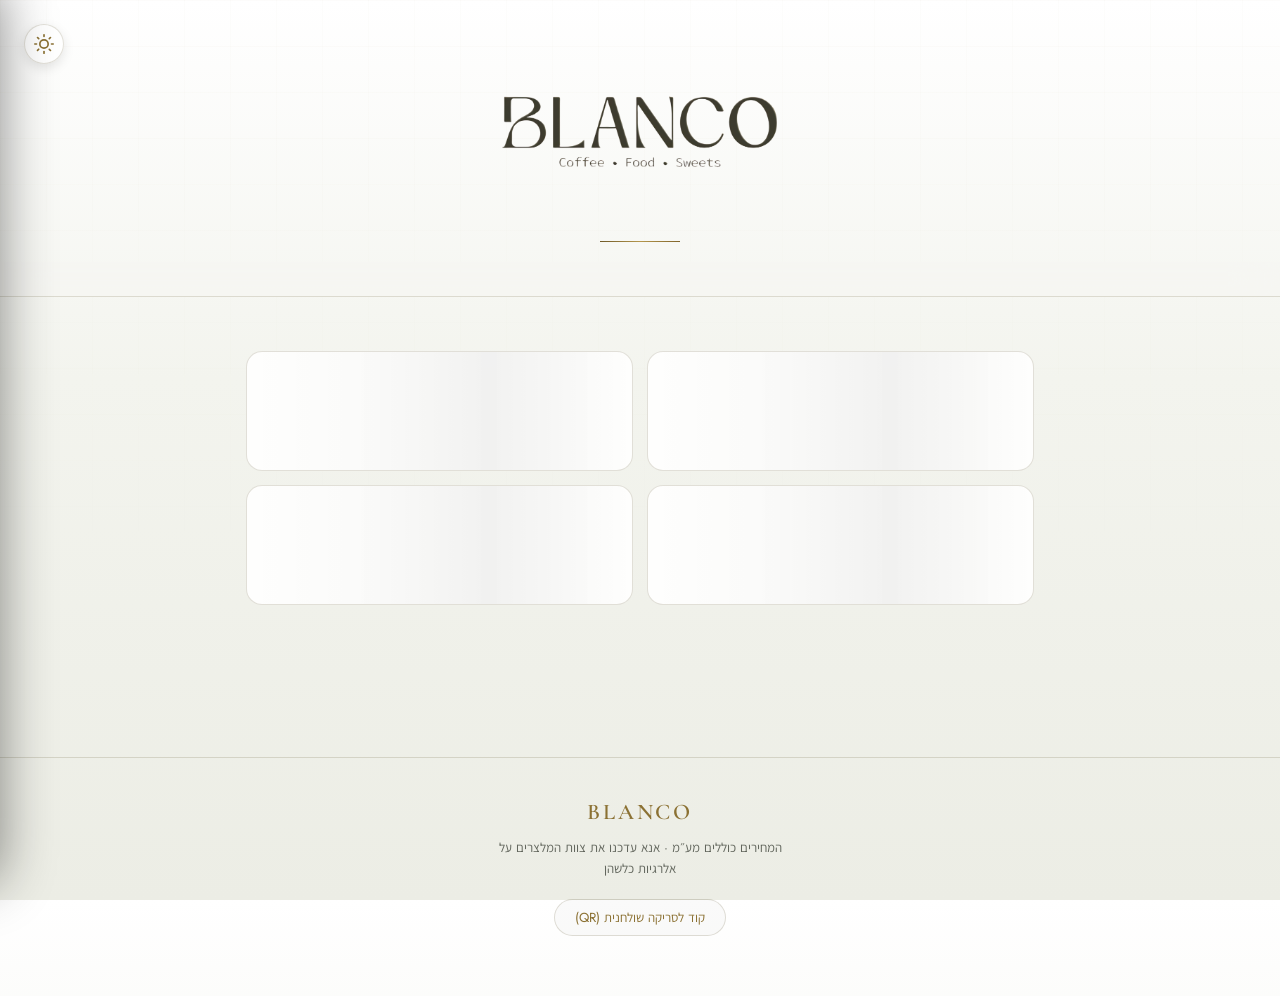
==== commit 500e869c: "Polish menu luxury UX" ====
--- a/index.html
+++ b/index.html
@@ -7,6 +7,8 @@
   <link rel="stylesheet" href="index.css">
 </head>
 <body class="light-theme">
+
+
 
   <!-- Top Action Header -->
   <header class="site-header">
@@ -80,10 +82,6 @@
       <!-- Injected row selections -->
     </div>
     <div class="drawer-footer">
-      <div class="price-tally-row">
-        <span>סה״כ מוערך:</span>
-        <span class="price-tally-value" id="priceTallyValue">₪0</span>
-      </div>
       <button class="clear-selections-btn" id="clearSelectionsBtn">נקה את כל הבחירות</button>
     </div>
   </div>
@@ -96,6 +94,11 @@
       <div class="lightbox-info">
         <h4 class="lightbox-title" id="lightboxTitle"></h4>
         <p class="lightbox-desc" id="lightboxDesc"></p>
+        <p class="lightbox-note" id="lightboxNote"></p>
+        <div class="lightbox-actions">
+          <span class="lightbox-price" id="lightboxPrice"></span>
+          <button class="lightbox-add-btn" id="lightboxAddBtn" type="button">הוסף לבחירות</button>
+        </div>
       </div>
       <span class="swipe-hint">החליקו למטה כדי לסגור</span>
     </div>
@@ -175,6 +178,7 @@
     function buildCardHTML(d) {
       const isSelected = !!selectedDishes[d.id];
       const quantity = isSelected ? selectedDishes[d.id].qty : 0;
+      const isSignature = Number(d.order || 0) === 0;
       
       const variants = (d.price && d.price.includes(' \u00b7 ')) ? d.price.split(' \u00b7 ') : null;
       const priceTop = (d.price && !variants) ? `<span class="item-price">${esc(d.price)}</span>` : '';
@@ -203,24 +207,32 @@
         ${isSelected ? '✓ נבחרה (' + quantity + ')' : '+ הוסף לבחירות'}
       </button>`;
 
-      const img = `<img class="card-img" ${d.photo ? `src="${esc(d.photo)}"` : ''} alt="${esc(d.name)}" loading="lazy" data-desc="${esc(d.desc || '')}">`;
+      const img = `<img class="card-img" ${d.photo ? `src="${esc(d.photo)}"` : ''} alt="${esc(d.name)}" loading="lazy">`;
+      const signatureBadge = isSignature ? '<span class="signature-badge">בחירת הבית</span>' : '';
 
       return `
-        <div class="menu-card" data-id="${d.id}" data-name="${esc(d.name)}">
+        <div class="menu-card ${isSelected ? 'is-selected' : ''}" data-id="${d.id}" data-name="${esc(d.name)}">
           <div class="card-body">
             <div class="card-top">
-              <span class="item-name">${esc(d.name)}</span>
-              ${priceTop}
+              <div class="item-heading">
+                ${signatureBadge}
+                <span class="item-name">${esc(d.name)}</span>
+              </div>
+              <div class="item-price-wrap">${priceTop}</div>
             </div>
             ${desc}
             ${variantRow}
-            <div style="display:flex; justify-content:space-between; align-items:center; flex-wrap:wrap; gap:8px; margin-top:auto;">
+            <div class="card-actions">
               ${orderBtn}
+              <button class="dish-details-btn" data-id="${d.id}" type="button">פרטים</button>
               <div class="card-dietary-tags">${tagBadges}</div>
             </div>
-            <div style="margin-top:6px; display:flex; flex-direction:column; gap:4px;">${notes}</div>
+            <div class="item-notes">${notes}</div>
           </div>
-          <div class="card-img-wrap">${img}</div>
+          <button class="card-img-wrap" data-id="${d.id}" type="button" aria-label="פרטי ${esc(d.name)}">
+            ${img}
+            <span class="image-view-label">צפייה</span>
+          </button>
         </div>
       `;
     }
@@ -310,25 +322,13 @@
         toggleDrawer(false);
       }
 
-      // Calculate total price
-      let tally = 0;
       let drawerHtml = '';
 
       Object.entries(selectedDishes).forEach(([id, dish]) => {
-        // Parse numerical price (handles variants and symbols like ₪)
-        let priceNum = 0;
-        const cleanedPrice = dish.price.replace(/[^\d.]/g, '');
-        if (cleanedPrice) {
-          priceNum = parseFloat(cleanedPrice);
-        }
-        const itemTally = priceNum * dish.qty;
-        tally += itemTally;
-
         drawerHtml += `
           <div class="selected-item-row" data-id="${id}">
             <div class="sel-item-info">
               <span class="sel-item-name">${esc(dish.name)}</span>
-              <span class="sel-item-price">${esc(dish.price)}</span>
             </div>
             <div class="sel-item-controls">
               <button class="qty-btn dec-qty" data-id="${id}">-</button>
@@ -339,7 +339,6 @@
         `;
       });
 
-      $('#priceTallyValue').textContent = `₪${tally}`;
       $('#drawerContent').innerHTML = drawerHtml || `
         <div class="drawer-empty-state">
           <p>לא נבחרו מנות עדיין.</p>
@@ -373,6 +372,12 @@
         btn.classList.add('added');
         btn.textContent = `✓ נבחרה (${selectedDishes[id].qty})`;
       }
+      const card = $(`.menu-card[data-id="${id}"]`);
+      if (card) {
+        card.classList.add('is-selected', 'selection-pop');
+        setTimeout(() => card.classList.remove('selection-pop'), 420);
+      }
+      updateDetailActionState();
     }
 
     function removeSelection(id, fully = false) {
@@ -385,6 +390,8 @@
           btn.classList.remove('added');
           btn.textContent = '+ הוסף לבחירות';
         }
+        const card = $(`.menu-card[data-id="${id}"]`);
+        if (card) card.classList.remove('is-selected');
       } else {
         selectedDishes[id].qty -= 1;
         const btn = $(`.add-to-order-btn[data-id="${id}"]`);
@@ -393,6 +400,7 @@
         }
       }
       updateOrderUI();
+      updateDetailActionState();
     }
 
     // Scroll & Intersection Interactions
@@ -483,16 +491,40 @@
     const lightboxClose = $('#lightboxClose');
     const lightboxTitle = $('#lightboxTitle');
     const lightboxDesc = $('#lightboxDesc');
+    const lightboxNote = $('#lightboxNote');
+    const lightboxPrice = $('#lightboxPrice');
+    const lightboxAddBtn = $('#lightboxAddBtn');
     const lightboxContent = $('#lightboxContent');
 
     let touchStartY = 0;
     let touchEndY = 0;
-
-    function openLightbox(src, alt, desc) {
-      lightboxImg.src = src;
-      lightboxImg.alt = alt;
-      lightboxTitle.textContent = alt;
-      lightboxDesc.textContent = desc || '';
+    let activeLightboxDishId = null;
+
+    function updateDetailActionState() {
+      if (!activeLightboxDishId) return;
+      const qty = selectedDishes[activeLightboxDishId]?.qty || 0;
+      lightboxAddBtn.textContent = qty ? `נבחרה (${qty}) · הוסף עוד` : 'הוסף לבחירות';
+      lightboxAddBtn.classList.toggle('added', qty > 0);
+    }
+
+    function openDishDetails(dish) {
+      activeLightboxDishId = dish.id;
+      if (dish.photo) {
+        lightboxImg.src = dish.photo;
+        lightboxImg.alt = dish.name;
+        lightboxImg.style.display = '';
+      } else {
+        lightboxImg.src = '';
+        lightboxImg.alt = '';
+        lightboxImg.style.display = 'none';
+      }
+      lightboxTitle.textContent = dish.name;
+      lightboxDesc.textContent = dish.desc || '';
+      lightboxNote.textContent = dish.note || '';
+      lightboxNote.style.display = dish.note ? '' : 'none';
+      lightboxPrice.textContent = dish.price || '';
+      lightboxPrice.style.display = dish.price ? '' : 'none';
+      updateDetailActionState();
       lightbox.classList.add('open');
       document.body.style.overflow = 'hidden';
       lightboxContent.style.transform = 'translateY(0)';
@@ -505,13 +537,22 @@
         lightboxImg.src = '';
         lightboxTitle.textContent = '';
         lightboxDesc.textContent = '';
+        lightboxNote.textContent = '';
+        lightboxPrice.textContent = '';
+        activeLightboxDishId = null;
       }, 300);
     }
 
-    // Clicks on images inside cards triggers lightbox
+    lightboxAddBtn.addEventListener('click', () => {
+      if (activeLightboxDishId) addSelection(activeLightboxDishId);
+    });
+
+    // Clicks on card images/details trigger dish details
     document.addEventListener('click', e => {
-      if (e.target.classList.contains('card-img') && e.target.src) {
-        openLightbox(e.target.src, e.target.alt, e.target.dataset.desc);
+      const detailsTrigger = e.target.closest('.card-img-wrap, .dish-details-btn');
+      if (detailsTrigger) {
+        const dish = allDishes.find(x => x.id === detailsTrigger.dataset.id);
+        if (dish) openDishDetails(dish);
       }
       
       // Add selection click delegate
--- a/index.css
+++ b/index.css
@@ -11,9 +11,9 @@
    ════════════════════════════════════════════════════════════════ */
 :root {
   /* Default Luxury Dark Mode */
-  --bg-color: #0F0E0D;
-  --bg-gradient: radial-gradient(circle at top, #1A1816 0%, #0A0909 100%);
-  --panel-bg: rgba(22, 21, 19, 0.72);
+  --bg-color: #0D0D0B;
+  --bg-gradient: linear-gradient(180deg, #171512 0%, #0D0D0B 46%, #090908 100%);
+  --panel-bg: rgba(24, 23, 20, 0.82);
   --text-color: #F3F1EB;
   --text-muted: #A6A299;
   --gold: #C5A85C;
@@ -32,36 +32,39 @@
   --drawer-bg: rgba(15, 14, 13, 0.96);
   --toast-bg: #1A1916;
   --toast-text: #F3F1EB;
+  --card-highlight: rgba(229, 201, 124, 0.08);
   
   --font-serif: 'Cormorant Garamond', serif;
   --font-sans: 'Jost', 'Assistant', sans-serif;
   
   --transition-smooth: cubic-bezier(0.25, 0.8, 0.25, 1);
+  --transition-luxury: cubic-bezier(0.19, 1, 0.22, 1);
 }
 
 body.light-theme {
   /* Premium Luxury Light Mode */
-  --bg-color: #FAF9F6;
-  --bg-gradient: radial-gradient(circle at top, #FFFFFF 0%, #F4F2EB 100%);
-  --panel-bg: rgba(255, 255, 255, 0.75);
-  --text-color: #1C1B19;
-  --text-muted: #737069;
-  --gold: #8A6E2D;
-  --gold-accent: #A98C42;
-  --gold-rgb: 138, 110, 45;
-  --gold-gradient: linear-gradient(135deg, #8A6E2D, #C5A85C, #8A6E2D);
-  --border-color: rgba(138, 110, 45, 0.18);
-  --border-glow: rgba(138, 110, 45, 0.06);
-  --shadow-color: rgba(138, 110, 45, 0.05);
-  --nav-active-bg: #1C1B19;
-  --nav-active-text: #FAF9F6;
+  --bg-color: #F7F7F3;
+  --bg-gradient: linear-gradient(180deg, #FFFFFF 0%, #F3F4EE 42%, #ECEDE5 100%);
+  --panel-bg: rgba(255, 255, 255, 0.88);
+  --text-color: #181A17;
+  --text-muted: #62665D;
+  --gold: #8B7133;
+  --gold-accent: #B5974D;
+  --gold-rgb: 139, 113, 51;
+  --gold-gradient: linear-gradient(135deg, #6F5928, #B5974D, #80642B);
+  --border-color: rgba(98, 86, 48, 0.18);
+  --border-glow: rgba(139, 113, 51, 0.08);
+  --shadow-color: rgba(32, 35, 29, 0.08);
+  --nav-active-bg: #181A17;
+  --nav-active-text: #F7F7F3;
   --pill-bg: rgba(0, 0, 0, 0.02);
-  --pill-border: rgba(138, 110, 45, 0.15);
-  --glass-shadow: 0 8px 32px 0 rgba(138, 110, 45, 0.08);
+  --pill-border: rgba(98, 86, 48, 0.16);
+  --glass-shadow: 0 16px 38px rgba(32, 35, 29, 0.08);
   --input-bg: rgba(0, 0, 0, 0.02);
-  --drawer-bg: rgba(250, 249, 246, 0.98);
-  --toast-bg: #FAF9F6;
-  --toast-text: #1C1B19;
+  --drawer-bg: rgba(247, 247, 243, 0.98);
+  --toast-bg: #F7F7F3;
+  --toast-text: #181A17;
+  --card-highlight: rgba(139, 113, 51, 0.07);
 }
 
 /* ════════════════════════════════════════════════════════════════
@@ -85,6 +88,19 @@
   transition: background-color 0.5s ease, color 0.5s ease;
   -webkit-font-smoothing: antialiased;
   -webkit-overflow-scrolling: touch;
+}
+
+body::before {
+  content: '';
+  position: fixed;
+  inset: 0;
+  pointer-events: none;
+  z-index: -1;
+  background-image:
+    linear-gradient(rgba(var(--gold-rgb), 0.035) 1px, transparent 1px),
+    linear-gradient(90deg, rgba(var(--gold-rgb), 0.028) 1px, transparent 1px);
+  background-size: 46px 46px;
+  mask-image: linear-gradient(to bottom, rgba(0, 0, 0, 0.55), transparent 68%);
 }
 
 /* Hide scrollbars but support touch sliding */
@@ -261,11 +277,11 @@
   position: sticky;
   top: 0;
   z-index: 100;
-  background: rgba(var(--bg-color), 0.85);
-  backdrop-filter: blur(20px);
-  -webkit-backdrop-filter: blur(20px);
+  background: color-mix(in srgb, var(--bg-color) 78%, transparent);
+  backdrop-filter: blur(22px) saturate(1.1);
+  -webkit-backdrop-filter: blur(22px) saturate(1.1);
   border-bottom: 1px solid var(--border-color);
-  padding: 10px 0;
+  padding: 12px 0;
   transition: border-color 0.3s ease, box-shadow 0.3s ease, background-color 0.5s ease;
 }
 
@@ -283,24 +299,25 @@
 
 .nav-pills {
   display: flex;
-  gap: 8px;
+  gap: 10px;
   overflow-x: auto;
-  padding: 4px 0;
+  padding: 5px 0;
   position: relative;
+  scroll-padding-inline: 18px;
 }
 
 .nav-pill {
   flex-shrink: 0;
   font-family: var(--font-sans);
   font-weight: 500;
-  font-size: 0.88rem;
-  padding: 8px 18px;
-  border-radius: 20px;
+  font-size: 0.86rem;
+  padding: 9px 18px;
+  border-radius: 999px;
   border: 1px solid transparent;
   background: transparent;
   color: var(--text-muted);
   cursor: pointer;
-  transition: color 0.3s var(--transition-smooth);
+  transition: color 0.3s var(--transition-smooth), transform 0.3s var(--transition-smooth);
   position: relative;
   z-index: 2;
   white-space: nowrap;
@@ -310,6 +327,7 @@
 
 .nav-pill:hover {
   color: var(--gold);
+  transform: translateY(-1px);
 }
 
 .nav-pill.active {
@@ -320,12 +338,12 @@
 /* Sliding active pill indicator (fluid glass selector) */
 .nav-slider-indicator {
   position: absolute;
-  top: 4px;
-  height: calc(100% - 8px);
+  top: 5px;
+  height: calc(100% - 10px);
   background: var(--gold-gradient);
-  border-radius: 20px;
+  border-radius: 999px;
   z-index: 1;
-  transition: all 0.35s cubic-bezier(0.25, 1, 0.5, 1);
+  transition: all 0.46s var(--transition-luxury);
   box-shadow: 0 4px 15px rgba(var(--gold-rgb), 0.3);
   pointer-events: none;
   will-change: left, width;
@@ -337,7 +355,7 @@
 main {
   max-width: 820px;
   margin: 0 auto;
-  padding: 32px 16px 100px;
+  padding: 34px 16px 112px;
 }
 
 .menu-section {
@@ -390,7 +408,7 @@
 .items-grid {
   display: grid;
   grid-template-columns: 1fr;
-  gap: 12px;
+  gap: 14px;
 }
 
 @media (min-width: 600px) {
@@ -403,16 +421,16 @@
 .menu-card {
   background: var(--panel-bg);
   border: 1px solid var(--border-color);
-  border-radius: 16px;
+  border-radius: 8px;
   box-shadow: var(--glass-shadow);
   display: flex;
   flex-direction: row;
   align-items: stretch;
   overflow: hidden;
   position: relative;
-  transition: transform 0.4s var(--transition-smooth), border-color 0.4s ease, box-shadow 0.4s ease;
-  backdrop-filter: blur(10px);
-  -webkit-backdrop-filter: blur(10px);
+  transition: transform 0.48s var(--transition-luxury), border-color 0.4s ease, box-shadow 0.4s ease, background-color 0.4s ease;
+  backdrop-filter: blur(14px);
+  -webkit-backdrop-filter: blur(14px);
   will-change: transform, border-color, box-shadow;
 }
 
@@ -422,30 +440,62 @@
   top: 0;
   right: 0;
   bottom: 0;
-  width: 4px;
+  width: 3px;
   background: var(--gold-gradient);
   opacity: 0;
   transition: opacity 0.4s ease;
   z-index: 5;
 }
 
+.menu-card::after {
+  content: '';
+  position: absolute;
+  inset: 0;
+  pointer-events: none;
+  background: linear-gradient(135deg, rgba(255, 255, 255, 0.08), transparent 34%, rgba(var(--gold-rgb), 0.06));
+  opacity: 0;
+  transition: opacity 0.45s ease;
+}
+
 .menu-card:hover {
-  transform: translateY(-4px);
+  transform: translateY(-5px);
   border-color: rgba(var(--gold-rgb), 0.4);
-  box-shadow: 0 12px 28px rgba(0, 0, 0, 0.25), 0 0 10px var(--border-glow);
+  box-shadow: 0 18px 42px rgba(0, 0, 0, 0.22), 0 0 18px var(--border-glow);
 }
 
 .menu-card:hover::before {
   opacity: 1;
 }
 
+.menu-card:hover::after,
+.menu-card.is-selected::after {
+  opacity: 1;
+}
+
+.menu-card.is-selected {
+  background: linear-gradient(135deg, var(--panel-bg), var(--card-highlight));
+  border-color: rgba(var(--gold-rgb), 0.34);
+}
+
+.menu-card.selection-pop {
+  animation: selectionPop 0.42s var(--transition-luxury);
+}
+
+@keyframes selectionPop {
+  0% { transform: scale(1); }
+  42% { transform: scale(1.018); }
+  100% { transform: scale(1); }
+}
+
 .card-body {
   flex: 1;
-  padding: 12px 14px;
+  padding: 14px 15px;
   display: flex;
   flex-direction: column;
-  gap: 4px;
+  gap: 7px;
   min-width: 0;
+  position: relative;
+  z-index: 2;
 }
 
 .card-top {
@@ -455,27 +505,45 @@
   gap: 12px;
 }
 
+.item-heading {
+  display: flex;
+  flex-direction: column;
+  gap: 5px;
+  min-width: 0;
+}
+
+.signature-badge {
+  align-self: flex-start;
+  color: var(--gold);
+  border: 1px solid rgba(var(--gold-rgb), 0.22);
+  background: rgba(var(--gold-rgb), 0.06);
+  border-radius: 999px;
+  padding: 2px 8px;
+  font-size: 0.64rem;
+  font-weight: 700;
+}
+
 .item-name {
   font-family: var(--font-serif);
-  font-weight: 600;
-  font-size: 1.12rem;
+  font-weight: 700;
+  font-size: 1.18rem;
   color: var(--text-color);
-  line-height: 1.3;
-  letter-spacing: 0.01em;
+  line-height: 1.22;
+  letter-spacing: 0;
 }
 
 .item-price {
   font-family: var(--font-serif);
   font-weight: 600;
-  font-size: 1.05rem;
+  font-size: 1.08rem;
   color: var(--gold);
   white-space: nowrap;
 }
 
 .item-desc {
-  font-size: 0.8rem;
+  font-size: 0.82rem;
   color: var(--text-muted);
-  line-height: 1.4;
+  line-height: 1.48;
   flex-grow: 1;
 }
 
@@ -486,6 +554,22 @@
   display: inline-flex;
   align-items: center;
   gap: 4px;
+}
+
+.item-notes {
+  margin-top: 4px;
+  display: flex;
+  flex-direction: column;
+  gap: 4px;
+}
+
+.card-actions {
+  display: flex;
+  justify-content: space-between;
+  align-items: center;
+  flex-wrap: wrap;
+  gap: 8px;
+  margin-top: auto;
 }
 
 /* Dietary Badge Items */
@@ -515,24 +599,56 @@
   color: var(--gold-accent);
 }
 
+
+
+
 /* Card Image Area (Mobile First - Left Side) */
 .card-img-wrap {
   flex-shrink: 0;
-  width: 90px;
+  width: 108px;
   position: relative;
   overflow: hidden;
+  border: 0;
+  padding: 0;
   background: linear-gradient(135deg, rgba(var(--gold-rgb), 0.03), rgba(var(--gold-rgb), 0.1));
+  cursor: pointer;
+  color: inherit;
+  -webkit-tap-highlight-color: transparent;
 }
 
 .card-img {
   width: 100%;
   height: 100%;
   object-fit: cover;
-  transition: transform 0.6s var(--transition-smooth);
+  transition: transform 0.72s var(--transition-luxury), filter 0.4s ease;
+  filter: saturate(0.92) contrast(1.04);
 }
 
 .menu-card:hover .card-img {
   transform: scale(1.08);
+  filter: saturate(1.04) contrast(1.08);
+}
+
+.image-view-label {
+  position: absolute;
+  inset-inline: 10px;
+  bottom: 10px;
+  padding: 5px 8px;
+  border-radius: 999px;
+  background: rgba(0, 0, 0, 0.54);
+  color: #fff;
+  font-size: 0.68rem;
+  font-weight: 700;
+  text-align: center;
+  opacity: 0;
+  transform: translateY(8px);
+  transition: opacity 0.32s ease, transform 0.32s var(--transition-smooth);
+}
+
+.card-img-wrap:hover .image-view-label,
+.card-img-wrap:focus-visible .image-view-label {
+  opacity: 1;
+  transform: translateY(0);
 }
 
 .card-img:not([src]) {
@@ -549,9 +665,10 @@
   background: transparent;
   border: 1px solid var(--border-color);
   color: var(--gold);
-  padding: 3px 8px;
-  border-radius: 12px;
-  font-size: 0.72rem;
+  min-height: 34px;
+  padding: 7px 12px;
+  border-radius: 999px;
+  font-size: 0.78rem;
   font-weight: 600;
   cursor: pointer;
   transition: all 0.25s ease;
@@ -570,9 +687,30 @@
 }
 
 .add-to-order-btn.added {
-  background: var(--border-color);
+  background: rgba(var(--gold-rgb), 0.14);
   color: var(--text-color);
-  border-color: transparent;
+  border-color: rgba(var(--gold-rgb), 0.28);
+}
+
+.dish-details-btn {
+  min-height: 34px;
+  padding: 7px 11px;
+  border-radius: 999px;
+  border: 1px solid transparent;
+  background: transparent;
+  color: var(--text-muted);
+  font-family: var(--font-sans);
+  font-size: 0.76rem;
+  font-weight: 700;
+  cursor: pointer;
+  transition: color 0.25s ease, background-color 0.25s ease;
+}
+
+.dish-details-btn:hover,
+.dish-details-btn:focus-visible {
+  color: var(--gold);
+  background: rgba(var(--gold-rgb), 0.08);
+  outline: none;
 }
 
 /* ─── Responsive Adjustments (Tablet & Desktop: Vertical Cards) ─── */
@@ -582,10 +720,10 @@
   }
   .card-img-wrap {
     width: 100%;
-    height: 130px;
+    height: 168px;
   }
   .card-body {
-    padding: 14px;
+    padding: 16px;
   }
 }
 
@@ -619,7 +757,7 @@
   color: var(--nav-active-text);
   border: none;
   padding: 12px 22px;
-  border-radius: 30px;
+  border-radius: 999px;
   font-family: var(--font-sans);
   font-weight: 600;
   font-size: 0.95rem;
@@ -631,7 +769,7 @@
   z-index: 150;
   transform: translateY(100px);
   opacity: 0;
-  transition: transform 0.4s var(--transition-smooth), opacity 0.4s ease, scale 0.2s ease;
+  transition: transform 0.46s var(--transition-luxury), opacity 0.4s ease, scale 0.2s ease;
   will-change: transform, opacity;
 }
 
@@ -665,8 +803,8 @@
 .drawer-overlay {
   position: fixed;
   inset: 0;
-  background: rgba(0, 0, 0, 0.6);
-  backdrop-filter: blur(4px);
+  background: rgba(0, 0, 0, 0.48);
+  backdrop-filter: blur(10px);
   z-index: 400;
   opacity: 0;
   pointer-events: none;
@@ -682,9 +820,9 @@
   position: fixed;
   z-index: 410;
   background: var(--drawer-bg);
-  border: 1px solid var(--border-color);
-  box-shadow: 0 -10px 40px rgba(0, 0, 0, 0.5);
-  transition: transform 0.4s var(--transition-smooth);
+  border: 1px solid rgba(var(--gold-rgb), 0.18);
+  box-shadow: 0 -18px 54px rgba(0, 0, 0, 0.46);
+  transition: transform 0.5s var(--transition-luxury);
   display: flex;
   flex-direction: column;
   backdrop-filter: blur(25px);
@@ -695,7 +833,7 @@
   bottom: 0;
   width: 100%;
   height: 80vh;
-  border-radius: 24px 24px 0 0;
+  border-radius: 22px 22px 0 0;
   transform: translateY(100%);
 }
 
@@ -706,7 +844,7 @@
     bottom: 0;
     width: 420px;
     height: 100vh;
-    border-radius: 0 24px 24px 0;
+    border-radius: 0 16px 16px 0;
     transform: translateX(-100%);
   }
 }
@@ -737,7 +875,7 @@
 }
 
 .drawer-header {
-  padding: 16px 24px;
+  padding: 18px 24px;
   display: flex;
   justify-content: space-between;
   align-items: center;
@@ -746,8 +884,8 @@
 
 .drawer-title {
   font-family: var(--font-serif);
-  font-weight: 600;
-  font-size: 1.4rem;
+  font-weight: 700;
+  font-size: 1.5rem;
   color: var(--gold);
 }
 
@@ -778,15 +916,18 @@
   padding: 20px 24px;
   display: flex;
   flex-direction: column;
-  gap: 16px;
+  gap: 12px;
 }
 
 .selected-item-row {
   display: flex;
   justify-content: space-between;
   align-items: center;
-  padding-bottom: 12px;
-  border-bottom: 1px dashed rgba(var(--gold-rgb), 0.15);
+  gap: 14px;
+  padding: 12px;
+  border: 1px solid rgba(var(--gold-rgb), 0.12);
+  border-radius: 8px;
+  background: rgba(var(--gold-rgb), 0.045);
 }
 
 .sel-item-info {
@@ -797,12 +938,8 @@
 
 .sel-item-name {
   font-size: 0.95rem;
-  font-weight: 500;
-}
-
-.sel-item-price {
-  font-size: 0.82rem;
-  color: var(--gold);
+  font-weight: 600;
+  line-height: 1.35;
 }
 
 .sel-item-controls {
@@ -815,8 +952,8 @@
   background: var(--input-bg);
   border: 1px solid var(--border-color);
   color: var(--text-color);
-  width: 28px;
-  height: 28px;
+  width: 32px;
+  height: 32px;
   border-radius: 50%;
   cursor: pointer;
   display: flex;
@@ -857,23 +994,13 @@
   gap: 16px;
 }
 
-.price-tally-row {
-  display: flex;
-  justify-content: space-between;
-  font-size: 1.1rem;
-  font-weight: 600;
-}
-
-.price-tally-value {
-  color: var(--gold);
-}
-
 .clear-selections-btn {
   background: transparent;
   border: 1px solid rgba(220, 50, 50, 0.3);
   color: #DC3232;
+  min-height: 42px;
   padding: 10px;
-  border-radius: 12px;
+  border-radius: 999px;
   cursor: pointer;
   font-size: 0.85rem;
   font-weight: 600;
@@ -934,16 +1061,16 @@
   position: fixed;
   inset: 0;
   z-index: 500;
-  background: rgba(0, 0, 0, 0.94);
+  background: rgba(0, 0, 0, 0.78);
   display: flex;
   flex-direction: column;
   align-items: center;
   justify-content: center;
-  padding: 24px;
+  padding: 18px;
   opacity: 0;
   pointer-events: none;
   transition: opacity 0.4s ease;
-  backdrop-filter: blur(10px);
+  backdrop-filter: blur(14px);
 }
 
 .lightbox.open {
@@ -957,19 +1084,22 @@
   flex-direction: column;
   align-items: center;
   width: 100%;
-  max-width: 540px;
-  transition: transform 0.4s var(--transition-smooth);
+  max-width: 560px;
+  overflow: hidden;
+  border: 1px solid rgba(var(--gold-rgb), 0.22);
+  border-radius: 10px;
+  background: var(--drawer-bg);
+  box-shadow: 0 28px 88px rgba(0, 0, 0, 0.56);
+  transition: transform 0.45s var(--transition-luxury);
 }
 
 .lightbox-img {
-  max-width: 100%;
-  max-height: 70vh;
-  border-radius: 16px;
-  border: 1px solid var(--border-color);
-  box-shadow: 0 24px 64px rgba(0, 0, 0, 0.6);
-  object-fit: contain;
-  transform: scale(0.92);
-  transition: transform 0.4s var(--transition-smooth);
+  width: 100%;
+  max-height: 54vh;
+  aspect-ratio: 4 / 3;
+  object-fit: cover;
+  transform: scale(1.04);
+  transition: transform 0.55s var(--transition-luxury);
 }
 
 .lightbox.open .lightbox-img {
@@ -977,60 +1107,112 @@
 }
 
 .lightbox-info {
-  margin-top: 16px;
-  text-align: center;
-  color: #fff;
+  width: 100%;
+  padding: 20px 22px 22px;
+  text-align: right;
+  color: var(--text-color);
   display: flex;
   flex-direction: column;
-  gap: 4px;
+  gap: 10px;
 }
 
 .lightbox-title {
   font-family: var(--font-serif);
-  font-size: 1.4rem;
-  color: var(--gold-accent);
+  font-size: clamp(1.55rem, 6vw, 2.05rem);
+  line-height: 1.1;
+  color: var(--gold);
 }
 
 .lightbox-desc {
-  font-size: 0.88rem;
-  color: #ccc;
-  max-width: 400px;
+  font-size: 0.92rem;
+  color: var(--text-muted);
+  line-height: 1.55;
+}
+
+.lightbox-note {
+  color: var(--gold);
+  font-size: 0.86rem;
+  line-height: 1.45;
+  padding: 10px 12px;
+  border: 1px solid rgba(var(--gold-rgb), 0.16);
+  border-radius: 8px;
+  background: rgba(var(--gold-rgb), 0.06);
+}
+
+.lightbox-actions {
+  display: flex;
+  align-items: center;
+  justify-content: space-between;
+  gap: 14px;
+  margin-top: 4px;
+}
+
+.lightbox-price {
+  color: var(--gold);
+  font-family: var(--font-serif);
+  font-size: 1.28rem;
+  font-weight: 700;
+  white-space: nowrap;
+}
+
+.lightbox-add-btn {
+  min-height: 44px;
+  border: 1px solid rgba(var(--gold-rgb), 0.28);
+  border-radius: 999px;
+  padding: 10px 18px;
+  background: var(--gold-gradient);
+  color: var(--nav-active-text);
+  font-family: var(--font-sans);
+  font-size: 0.9rem;
+  font-weight: 800;
+  cursor: pointer;
+  box-shadow: 0 12px 28px rgba(var(--gold-rgb), 0.22);
+  transition: transform 0.22s ease, box-shadow 0.22s ease;
+}
+
+.lightbox-add-btn:hover {
+  transform: translateY(-1px);
+  box-shadow: 0 16px 34px rgba(var(--gold-rgb), 0.28);
+}
+
+.lightbox-add-btn.added {
+  background: var(--text-color);
+  color: var(--bg-color);
 }
 
 .lightbox-close {
-  position: absolute;
-  top: 24px;
-  left: 24px;
+  position: fixed;
+  top: 18px;
+  right: 18px;
   width: 44px;
   height: 44px;
   border-radius: 50%;
-  border: 1px solid rgba(255, 255, 255, 0.2);
-  background: rgba(0, 0, 0, 0.4);
-  color: #fff;
+  border: 1px solid rgba(var(--gold-rgb), 0.22);
+  background: var(--drawer-bg);
+  color: var(--text-color);
   font-size: 1.1rem;
   cursor: pointer;
   display: flex;
   align-items: center;
   justify-content: center;
   transition: all 0.2s ease;
-  backdrop-filter: blur(4px);
+  backdrop-filter: blur(8px);
 }
 
 .lightbox-close:hover {
-  background: var(--gold);
-  color: var(--nav-active-text);
-  border-color: var(--gold);
+  color: var(--gold);
+  border-color: rgba(var(--gold-rgb), 0.42);
 }
 
 .swipe-hint {
   font-size: 0.74rem;
-  color: #666;
-  margin-top: 12px;
+  color: var(--text-muted);
+  margin: 0 0 14px;
 }
 
 /* Click zoom cursor hint */
 .card-img[src] {
-  cursor: zoom-in;
+  cursor: pointer;
 }
 
 /* ════════════════════════════════════════════════════════════════
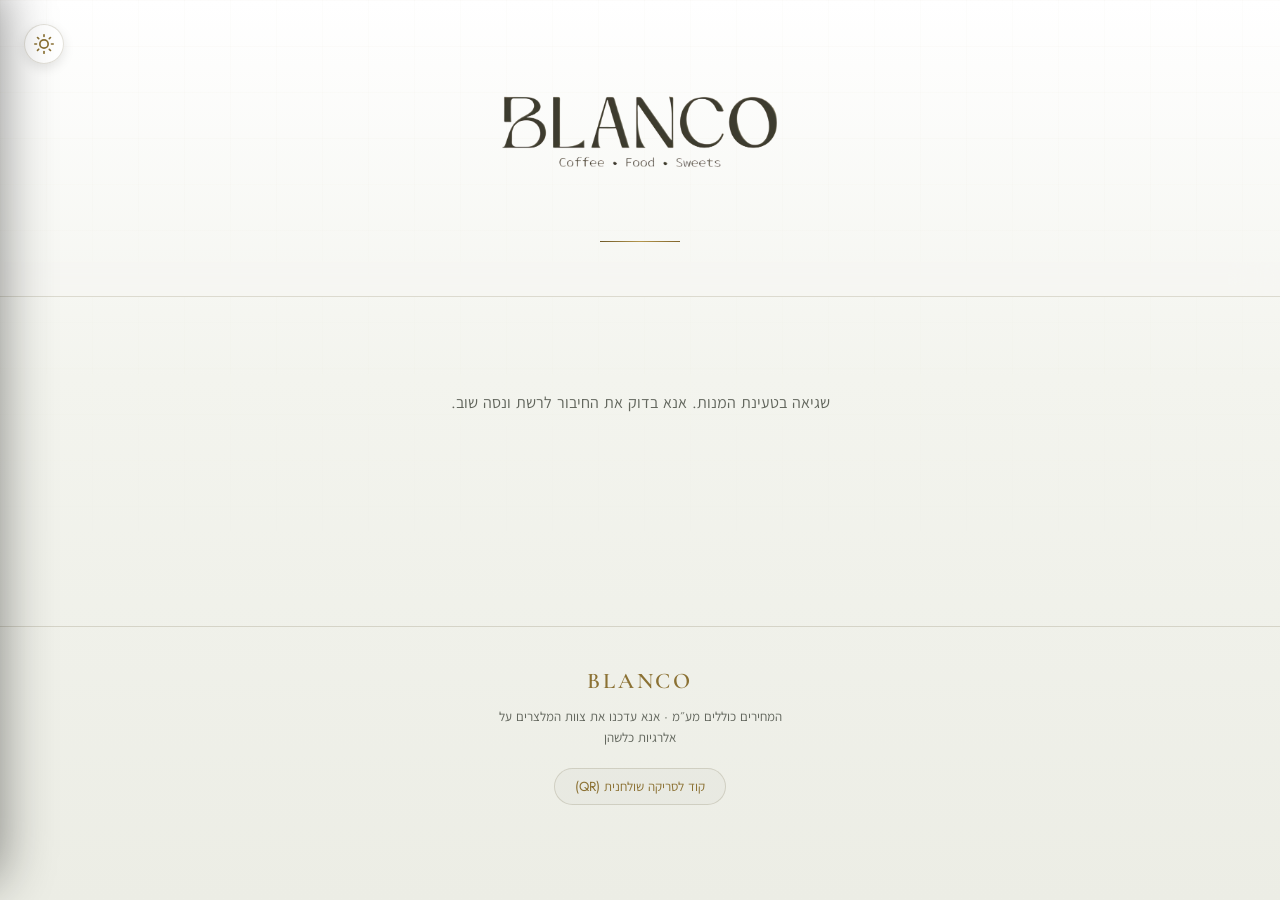
==== commit bc86936d: "Fix duplicate menu items and simplify category management" ====
--- a/index.html
+++ b/index.html
@@ -5,6 +5,7 @@
   <meta name="viewport" content="width=device-width, initial-scale=1.0, maximum-scale=1.0, user-scalable=no">
   <title>BLANCO — תפריט דיגיטלי</title>
   <link rel="stylesheet" href="index.css">
+  <script>if (location.protocol === 'file:') location.replace('preview.html');</script>
 </head>
 <body class="light-theme">
 
@@ -118,16 +119,16 @@
 
   <!-- App Logic Integrations -->
   <script type="module">
-    import { firebaseConfig, SECTIONS } from './menu-config.js';
-    import { initializeApp } from "https://www.gstatic.com/firebasejs/10.12.5/firebase-app.js";
-    import { getFirestore, collection, getDocs, addDoc, serverTimestamp } from "https://www.gstatic.com/firebasejs/10.12.5/firebase-firestore.js";
-
-    // Initialize Firebase
-    const app = initializeApp(firebaseConfig);
-    const db = getFirestore(app);
+    import { loadMenu, trackVisit, subscribe, isPreview } from './menu-store.js';
+    import { ordered, dietaryFlag as checkDietary } from './menu-model.js';
+    let SECTIONS = [];
+    let menuObserver;
+    let interactionController;
+    const selectionKey = isPreview ? 'blanco_preview_selections' : 'blanco_selections';
 
     // Selections state (Local Storage mapping)
-    let selectedDishes = JSON.parse(localStorage.getItem('blanco_selections') || '{}');
+    let selectedDishes = {};
+    try { selectedDishes = JSON.parse(localStorage.getItem(selectionKey) || '{}'); } catch {}
     let allDishes = [];
 
     // Elements
@@ -149,29 +150,6 @@
         .replace(/</g, '&lt;')
         .replace(/>/g, '&gt;')
         .replace(/"/g, '&quot;');
-    }
-
-    // Parse and detect dietary flags from texts if not set explicitly
-    function checkDietary(dish, type) {
-      if (type === 'vegetarian') {
-        if (dish.isVegetarian !== undefined) return !!dish.isVegetarian;
-        const keywords = ['צמחוני', 'טבעוני', 'חלומי', 'גבינ', 'פטה', 'סלט', 'שקשוקה', 'קרואסון חמאה'];
-        return keywords.some(k => (dish.name + ' ' + (dish.desc || '')).includes(k));
-      }
-      if (type === 'spicy') {
-        if (dish.isSpicy !== undefined) return !!dish.isSpicy;
-        const keywords = ['חריף', 'פיקנטי', 'צ׳ילי', 'סומאק', 'לבנה חריפה'];
-        return keywords.some(k => (dish.name + ' ' + (dish.desc || '')).includes(k));
-      }
-      if (type === 'glutenfree') {
-        if (dish.isGlutenFree !== undefined) return !!dish.isGlutenFree;
-        const keywords = ['ללא גלוטן', 'סלמון', 'פילה אנגוס', 'קרפצ׳יו', 'פירות ים'];
-        // Pastas, bread, foccacias, schnitzels are generally not gluten free
-        const glutenKeywords = ['פסטה', 'לחם', 'ג׳בטה', 'קרואסון', 'שניצל', 'טוסט', 'קרוטונים', 'פוקצ׳ה'];
-        const matchesGluten = glutenKeywords.some(k => (dish.name + ' ' + (dish.desc || '')).includes(k));
-        return !matchesGluten && keywords.some(k => (dish.name + ' ' + (dish.desc || '')).includes(k));
-      }
-      return false;
     }
 
     // Generate Single Card HTML
@@ -240,8 +218,11 @@
     // Render Full Menu Grid
     function renderMenu() {
       const mainRoot = $('#menuMain');
+      menuObserver?.disconnect();
+      interactionController?.abort();
       
       if (!allDishes.length) {
+        $('#navPills').innerHTML = '';
         mainRoot.innerHTML = `
           <div style="text-align: center; padding: 60px 20px; color: var(--text-muted);">
             <p>אין מנות זמינות להצגה כרגע.</p>
@@ -251,7 +232,7 @@
       }
 
       // Group dishes by Section key
-      const grouped = {};
+      const grouped = Object.create(null);
       allDishes.forEach(d => {
         (grouped[d.section] = grouped[d.section] || []).push(d);
       });
@@ -346,7 +327,7 @@
       `;
 
       // Save state to Local Storage
-      localStorage.setItem('blanco_selections', JSON.stringify(selectedDishes));
+      localStorage.setItem(selectionKey, JSON.stringify(selectedDishes));
     }
 
     function addSelection(id) {
@@ -405,6 +386,8 @@
 
     // Scroll & Intersection Interactions
     function initInteractions() {
+      interactionController = new AbortController();
+      const signal = interactionController.signal;
       const nav = $('#stickyNav');
       const pills = $$('.nav-pill');
       const sections = $$('.menu-section');
@@ -430,7 +413,7 @@
         
         // Re-enable observer after smooth scroll completes
         setTimeout(() => {
-          sections.forEach(s => obs.observe(s));
+          if (menuObserver === obs && !signal.aborted) sections.forEach(s => obs.observe(s));
         }, 800);
       }));
 
@@ -467,6 +450,7 @@
         threshold: 0
       });
       
+      menuObserver = obs;
       sections.forEach(s => obs.observe(s));
 
       // Scroll event throttling
@@ -480,9 +464,9 @@
           scrollBtn.classList.toggle('visible', window.pageYOffset > 320);
           ticking = false;
         });
-      }, { passive: true });
-
-      scrollBtn.addEventListener('click', () => window.scrollTo({ top: 0, behavior: 'smooth' }));
+      }, { passive: true, signal });
+
+      scrollBtn.addEventListener('click', () => window.scrollTo({ top: 0, behavior: 'smooth' }), { signal });
     }
 
     // Lightbox Details & Swipe Dismissals
@@ -689,20 +673,10 @@
     // Initial Database loading
     async function loadDishesData() {
       try {
-        // Track visit — writes timestamp asynchronously to visits collection
-        addDoc(collection(db, 'visits'), { openedAt: serverTimestamp() }).catch(err => console.log('Visits collection tracking ignored: ', err));
-
-        const snap = await getDocs(collection(db, 'dishes'));
-        allDishes = snap.docs.map(x => ({ id: x.id, ...x.data() }));
-        const activeDishes = allDishes.filter(x => !x.archived);
-        
-        // Replace skeleton screens with rendered menu
-        allDishes = activeDishes;
-        renderMenu();
+        applyMenu(await loadMenu());
       } catch (err) {
         console.error(err);
-        $('#menuRoot').className = 'menu-state';
-        $('#menuRoot').innerHTML = `
+        $('#menuMain').innerHTML = `
           <div style="text-align: center; padding: 60px 20px; color: var(--text-muted);">
             <p>שגיאה בטעינת המנות. אנא בדוק את החיבור לרשת ונסה שוב.</p>
           </div>
@@ -710,6 +684,26 @@
       }
     }
     
+    function applyMenu(state) {
+      SECTIONS = ordered(state.sections).filter(s => !s.hidden);
+      const visibleKeys = new Set(SECTIONS.map(s => s.key));
+      allDishes = ordered(state.dishes.filter(d => !d.archived && visibleKeys.has(d.section)));
+      const nextSelections = {};
+      for (const dish of allDishes) {
+        if (selectedDishes[dish.id]) nextSelections[dish.id] = { ...selectedDishes[dish.id], name: dish.name, price: dish.price, photo: dish.photo };
+      }
+      selectedDishes = nextSelections;
+      renderMenu();
+      updateOrderUI();
+    }
+    if (isPreview) {
+      const bar = document.createElement('div');
+      bar.className = 'local-preview-bar';
+      bar.innerHTML = '<span>תצוגה מקומית · עותק לבדיקה בלבד</span><a href="admin.html">ניהול התפריט ↗</a>';
+      document.body.prepend(bar);
+    }
+    subscribe(applyMenu);
+    trackVisit().catch(error => console.info('Visit tracking unavailable:', error.code));
     // Kick off load
     loadDishesData();
   </script>
--- a/index.css
+++ b/index.css
@@ -1325,3 +1325,5 @@
   color: var(--nav-active-text);
   border-color: var(--gold);
 }
+
+.local-preview-bar{display:flex;justify-content:space-between;gap:14px;padding:9px 20px;background:#efe8d9;color:#5d4b26;font:14px/1.5 'Assistant',sans-serif;direction:rtl}.local-preview-bar a{color:inherit;text-decoration:underline}
